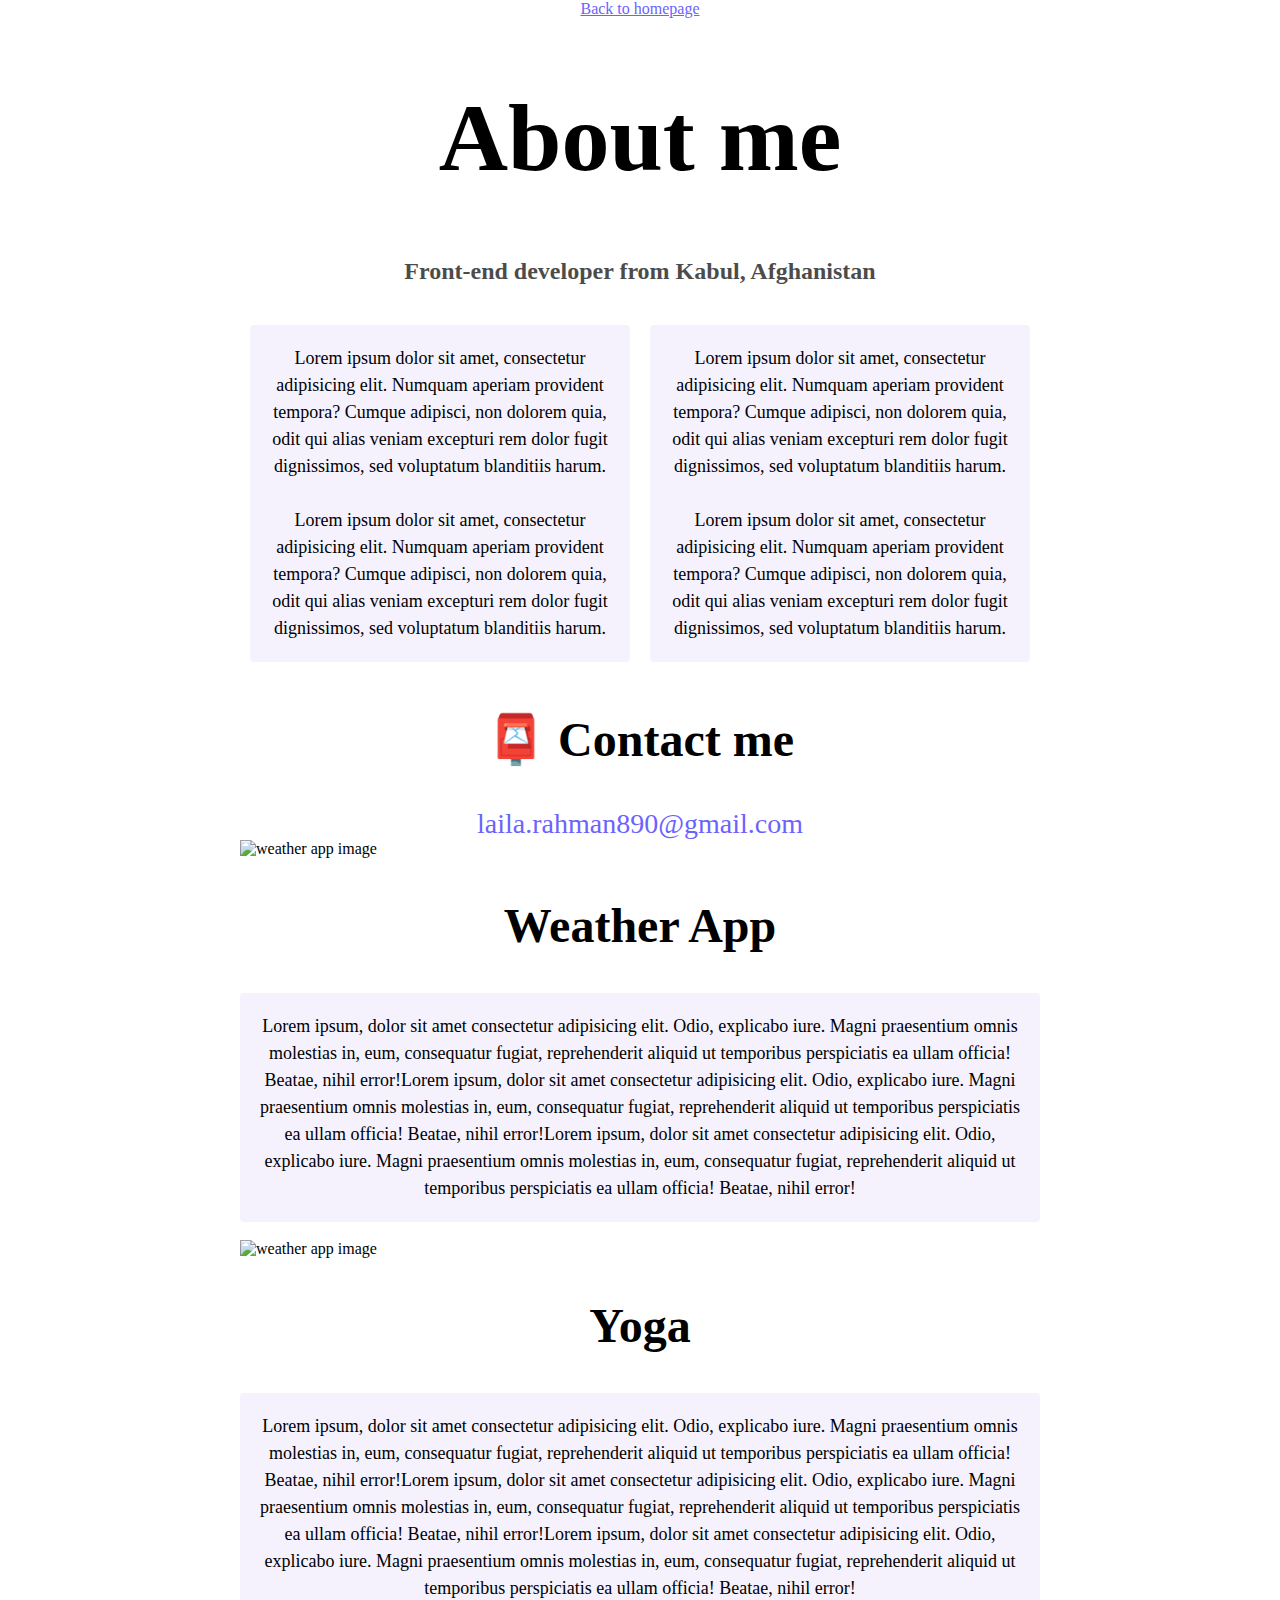
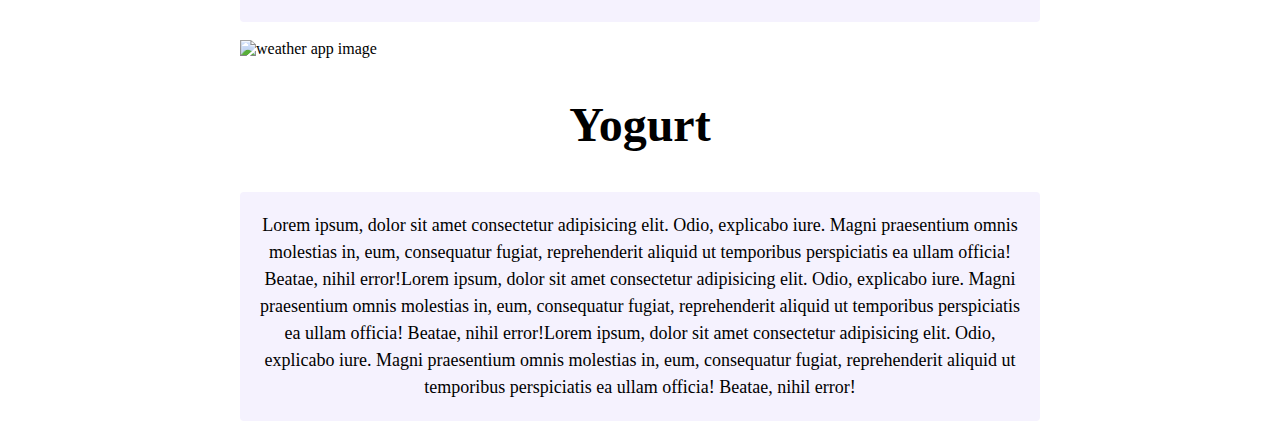
==== about.html @ f98cd4c9 "Add files via upload" ====
<!DOCTYPE html>
<html lang="en">
  <head>
    <meta charset="UTF-8" />
    <meta http-equiv="X-UA-Compatible" content="IE=edge" />
    <meta name="viewport" content="width=device-width, initial-scale=1.0" />
    <link rel="stylesheet" href="style.css" />
    <link
      href="https://cdn.jsdelivr.net/npm/bootstrap@5.3.2/dist/css/bootstrap.min.css"
      rel="stylesheet"
      integrity="sha384-T3c6CoIi6uLrA9TneNEoa7RxnatzjcDSCmG1MXxSR1GAsXEV/Dwwykc2MPK8M2HN"
      crossorigin="anonymous"
    />
    <script
      src="https://cdn.jsdelivr.net/npm/bootstrap@5.3.2/dist/js/bootstrap.bundle.min.js"
      integrity="sha384-C6RzsynM9kWDrMNeT87bh95OGNyZPhcTNXj1NW7RuBCsyN/o0jlpcV8Qyq46cDfL"
      crossorigin="anonymous"
    ></script>
    <title>About Laila Rahman</title>
  </head>
  <body class="container">
    <a href="index.html" class="homepage-link">Back to homepage</a>
    <h1>About me</h1>
    <h3>Front-end developer from Kabul, Afghanistan</h3>
    <div class="about-paragraphs">
      <p>
        Lorem ipsum dolor sit amet, consectetur adipisicing elit. Numquam
        aperiam provident tempora? Cumque adipisci, non dolorem quia, odit qui
        alias veniam excepturi rem dolor fugit dignissimos, sed voluptatum
        blanditiis harum.
        <br />
        <br />
        Lorem ipsum dolor sit amet, consectetur adipisicing elit. Numquam
        aperiam provident tempora? Cumque adipisci, non dolorem quia, odit qui
        alias veniam excepturi rem dolor fugit dignissimos, sed voluptatum
        blanditiis harum.
      </p>
      <p>
        Lorem ipsum dolor sit amet, consectetur adipisicing elit. Numquam
        aperiam provident tempora? Cumque adipisci, non dolorem quia, odit qui
        alias veniam excepturi rem dolor fugit dignissimos, sed voluptatum
        blanditiis harum.
        <br />
        <br />
        Lorem ipsum dolor sit amet, consectetur adipisicing elit. Numquam
        aperiam provident tempora? Cumque adipisci, non dolorem quia, odit qui
        alias veniam excepturi rem dolor fugit dignissimos, sed voluptatum
        blanditiis harum.
      </p>
    </div>
    <div id="contact">
      <h2>📮 Contact me</h2>
      <a href="mailto:laila.rahman890@gmail.com" class="email-link"
        >laila.rahman890@gmail.com</a
      >
    </div>
    <!-- Flex -->
    <div class="d-flex flex-row mb-3">
      <div class="p-2">
        <img
          src="images/weather.png"
          class="img-thumbnail"
          alt="weather app image"
        />
      </div>
      <div class="p-2">
        <h2>Weather App</h2>
        <p>
          Lorem ipsum, dolor sit amet consectetur adipisicing elit. Odio,
          explicabo iure. Magni praesentium omnis molestias in, eum, consequatur
          fugiat, reprehenderit aliquid ut temporibus perspiciatis ea ullam
          officia! Beatae, nihil error!Lorem ipsum, dolor sit amet consectetur
          adipisicing elit. Odio, explicabo iure. Magni praesentium omnis
          molestias in, eum, consequatur fugiat, reprehenderit aliquid ut
          temporibus perspiciatis ea ullam officia! Beatae, nihil error!Lorem
          ipsum, dolor sit amet consectetur adipisicing elit. Odio, explicabo
          iure. Magni praesentium omnis molestias in, eum, consequatur fugiat,
          reprehenderit aliquid ut temporibus perspiciatis ea ullam officia!
          Beatae, nihil error!
        </p>
      </div>
    </div>
    <!-- flex two -->
    <div class="d-flex flex-row mb-3">
      <div class="p-2">
        <img
          src="images/yoga.png"
          class="img-thumbnail"
          alt="weather app image"
        />
      </div>
      <div class="p-2">
        <h2>Yoga</h2>
        <p>
          Lorem ipsum, dolor sit amet consectetur adipisicing elit. Odio,
          explicabo iure. Magni praesentium omnis molestias in, eum, consequatur
          fugiat, reprehenderit aliquid ut temporibus perspiciatis ea ullam
          officia! Beatae, nihil error!Lorem ipsum, dolor sit amet consectetur
          adipisicing elit. Odio, explicabo iure. Magni praesentium omnis
          molestias in, eum, consequatur fugiat, reprehenderit aliquid ut
          temporibus perspiciatis ea ullam officia! Beatae, nihil error!Lorem
          ipsum, dolor sit amet consectetur adipisicing elit. Odio, explicabo
          iure. Magni praesentium omnis molestias in, eum, consequatur fugiat,
          reprehenderit aliquid ut temporibus perspiciatis ea ullam officia!
          Beatae, nihil error!
        </p>
      </div>
    </div>
    <!-- flex three -->
    <div class="d-flex flex-row mb-3">
      <div class="p-2">
        <img
          src="images/yogurt.png"
          class="img-thumbnail"
          alt="weather app image"
        />
      </div>
      <div class="p-2">
        <h2>Yogurt</h2>
        <p>
          Lorem ipsum, dolor sit amet consectetur adipisicing elit. Odio,
          explicabo iure. Magni praesentium omnis molestias in, eum, consequatur
          fugiat, reprehenderit aliquid ut temporibus perspiciatis ea ullam
          officia! Beatae, nihil error!Lorem ipsum, dolor sit amet consectetur
          adipisicing elit. Odio, explicabo iure. Magni praesentium omnis
          molestias in, eum, consequatur fugiat, reprehenderit aliquid ut
          temporibus perspiciatis ea ullam officia! Beatae, nihil error!Lorem
          ipsum, dolor sit amet consectetur adipisicing elit. Odio, explicabo
          iure. Magni praesentium omnis molestias in, eum, consequatur fugiat,
          reprehenderit aliquid ut temporibus perspiciatis ea ullam officia!
          Beatae, nihil error!
        </p>
      </div>
    </div>
  </body>
</html>
---- style.css ----
:root {
  --primary-color: #6c63ff;
  --secondary-color: #f5f2fe;
  --box-shadow: 0 5px 10px rgba(0, 0, 0, 0.3);
}
body {
  margin: 0 auto;
  max-width: 800px; 
}

.continar{
  margin: 0 auto;
}
h3 {
  text-align: center;
  margin: 0;
}
h1 {
  font-size: 96px;
  text-align: center;
}
h2 {
  font-size: 48px;
  text-align: center;
}
h3 {
  font-size: 24px;
  opacity: 0.7;
}
p {
  background: var(--secondary-color);
  padding: 20px;
  border-radius: 4px;
  font-size: 18px;
  line-height: 1.5;
  text-align: center;
}
.navigation-links {
  display: flex;
  margin-top: 40px;
  justify-content: center;
}
.navigation-links a {
  margin: 20px;
  border-radius: 4px;
  padding: 20px 15px;
  text-decoration: none;
  text-transform: capitalize;
}
.contact-link {
  background: var(--primary-color);
  box-shadow: var(--box-shadow);
  color: white;
}
.about-link {
  color: var(--primary-color);
  border: 1px solid var(--primary-color);
}
.homepage-link {
  color: var(--primary-color);
  text-align: center;
  display: block;
}
.about-paragraphs {
  display: flex;
  margin: 30px 0;
}
.about-paragraphs p {
  margin: 10px;
}
.email-link {
  display: flex;
  justify-content: center;
  color: var(--primary-color);
  font-size: 28px;
  text-decoration: none;
}
.email-link:hover {
  text-decoration: underline;
}
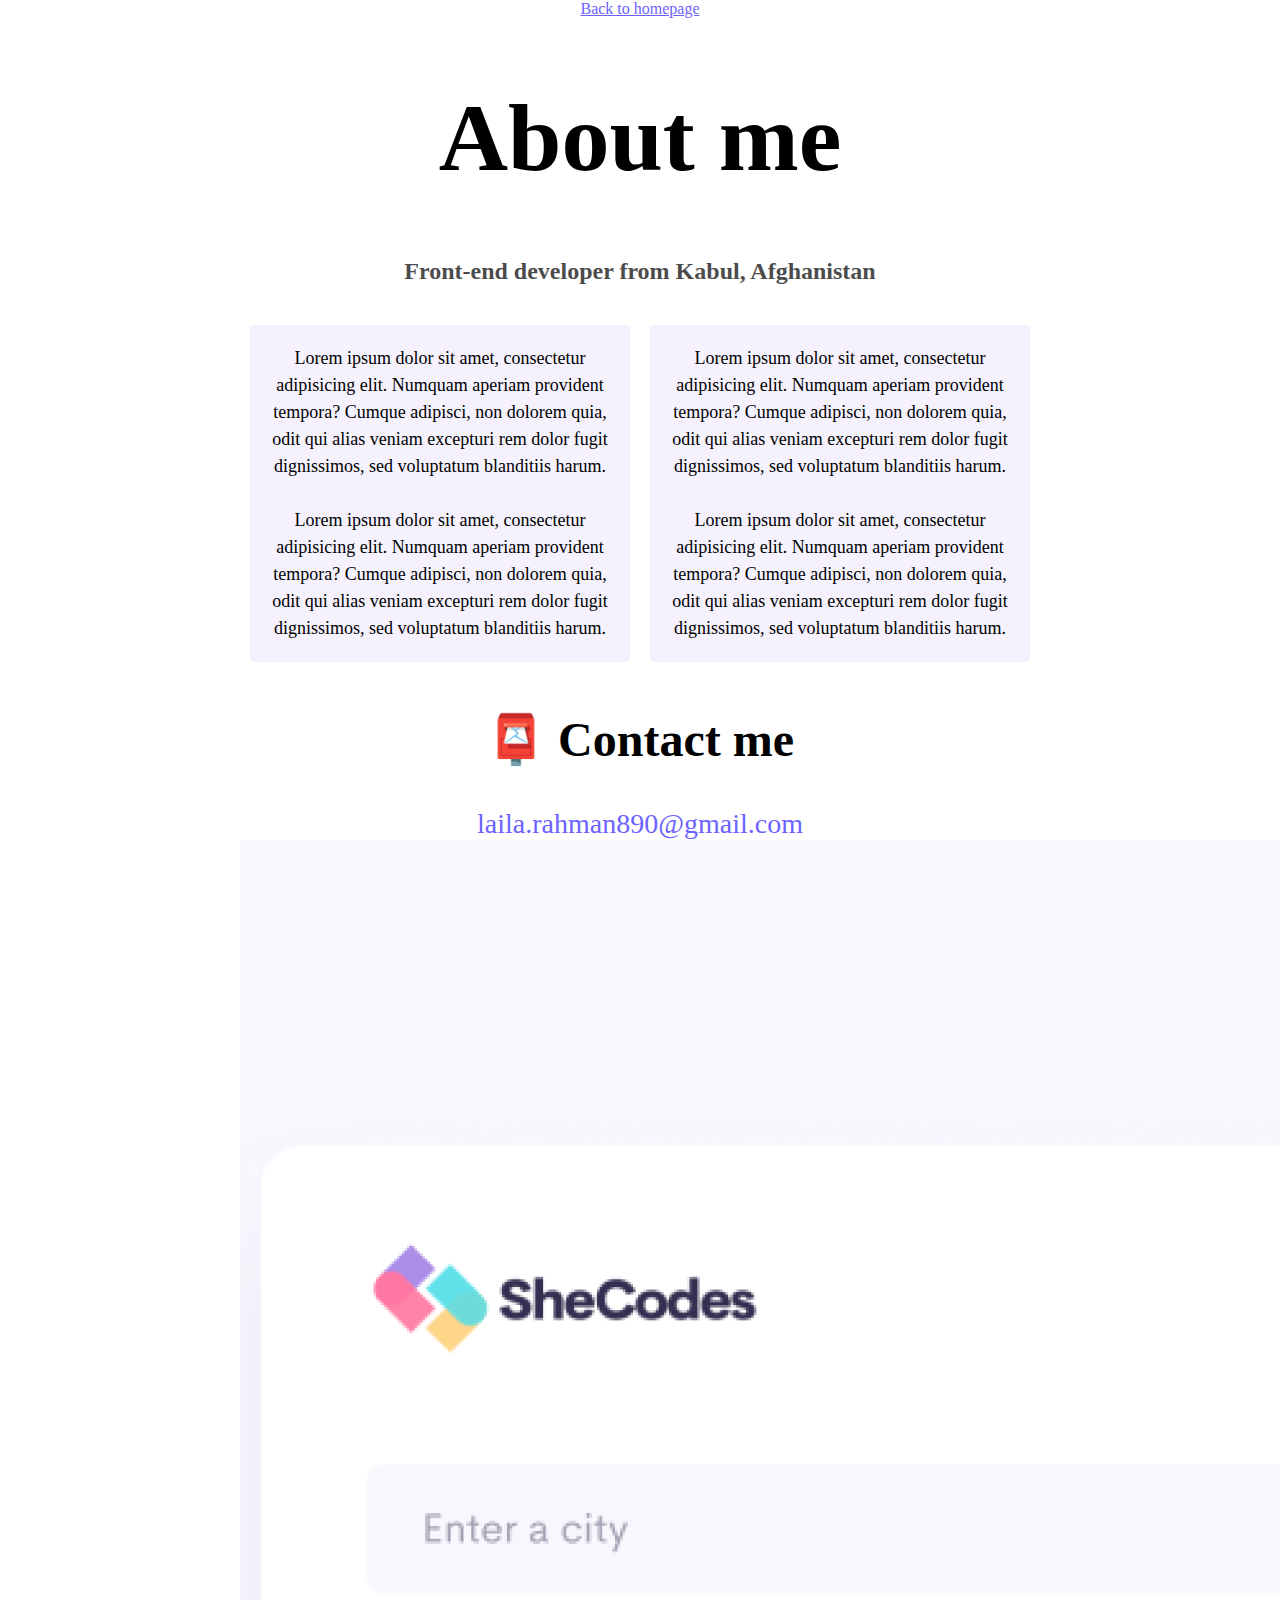
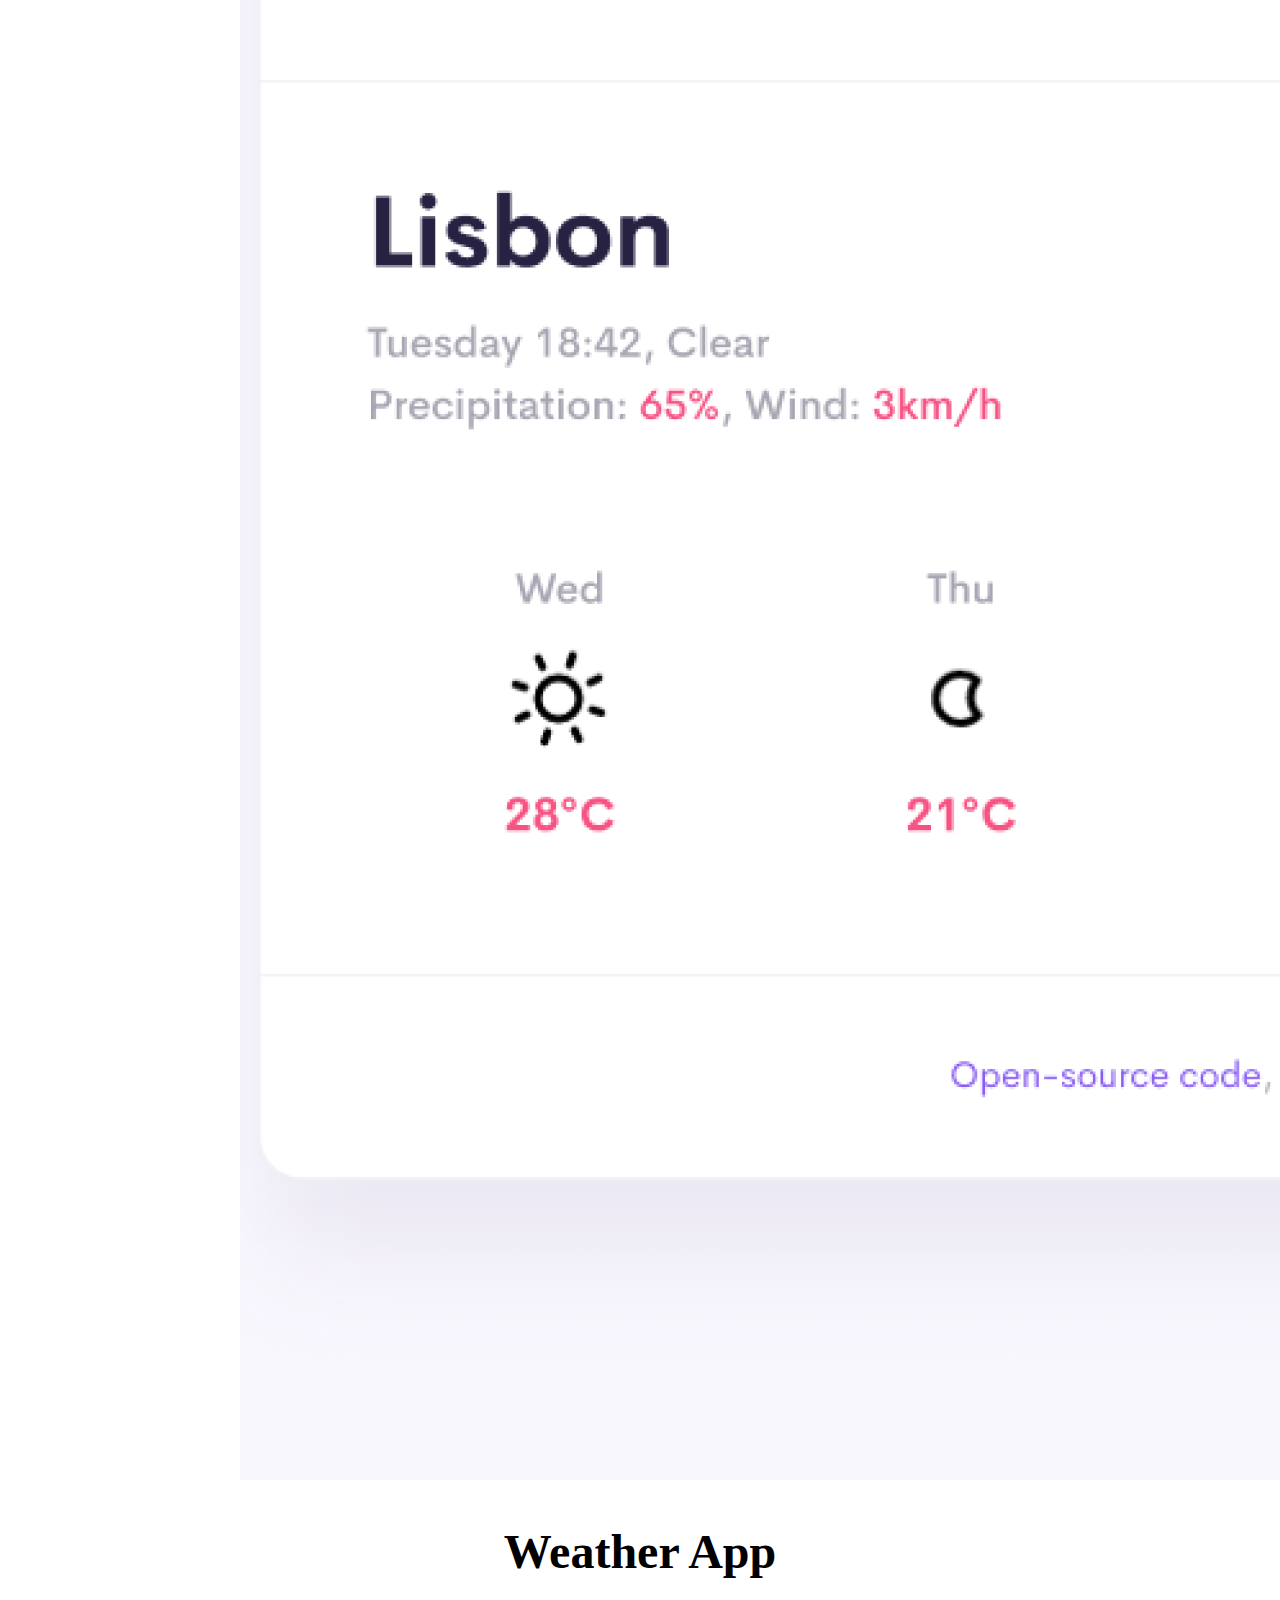
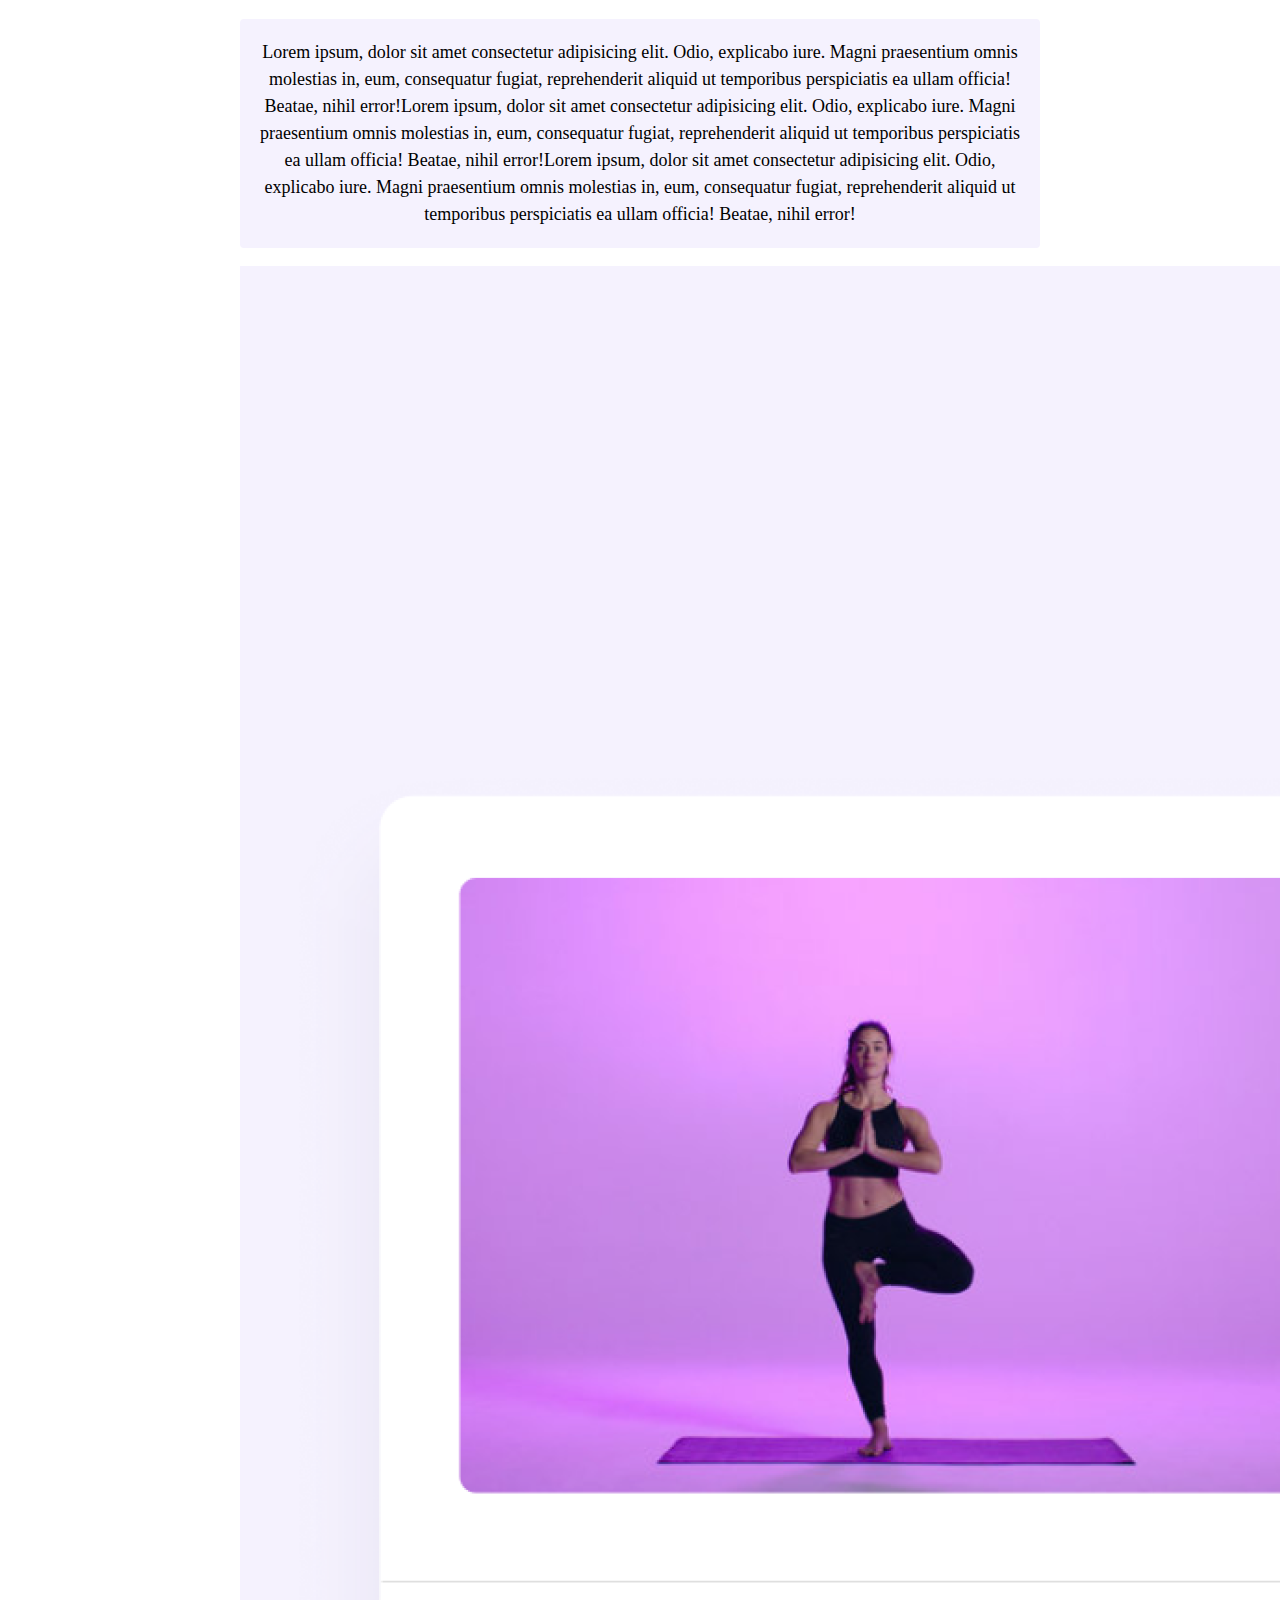
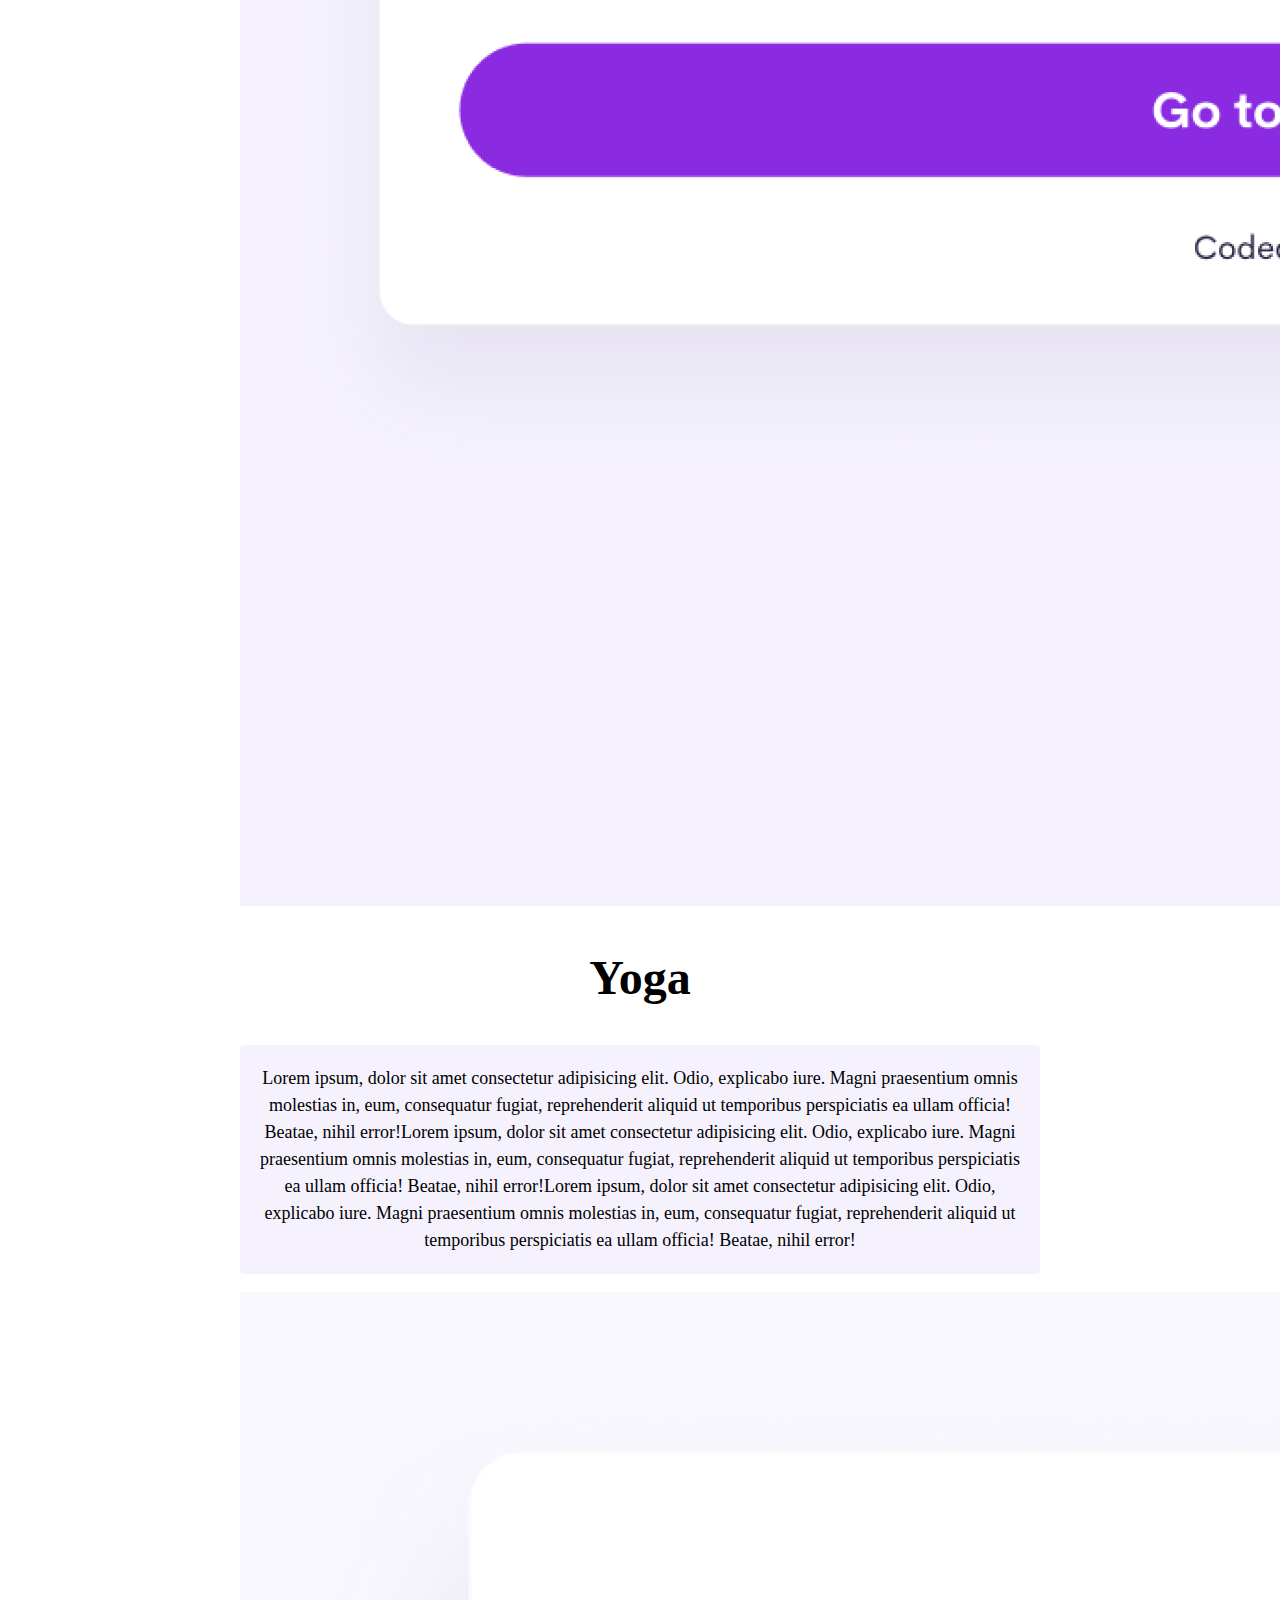
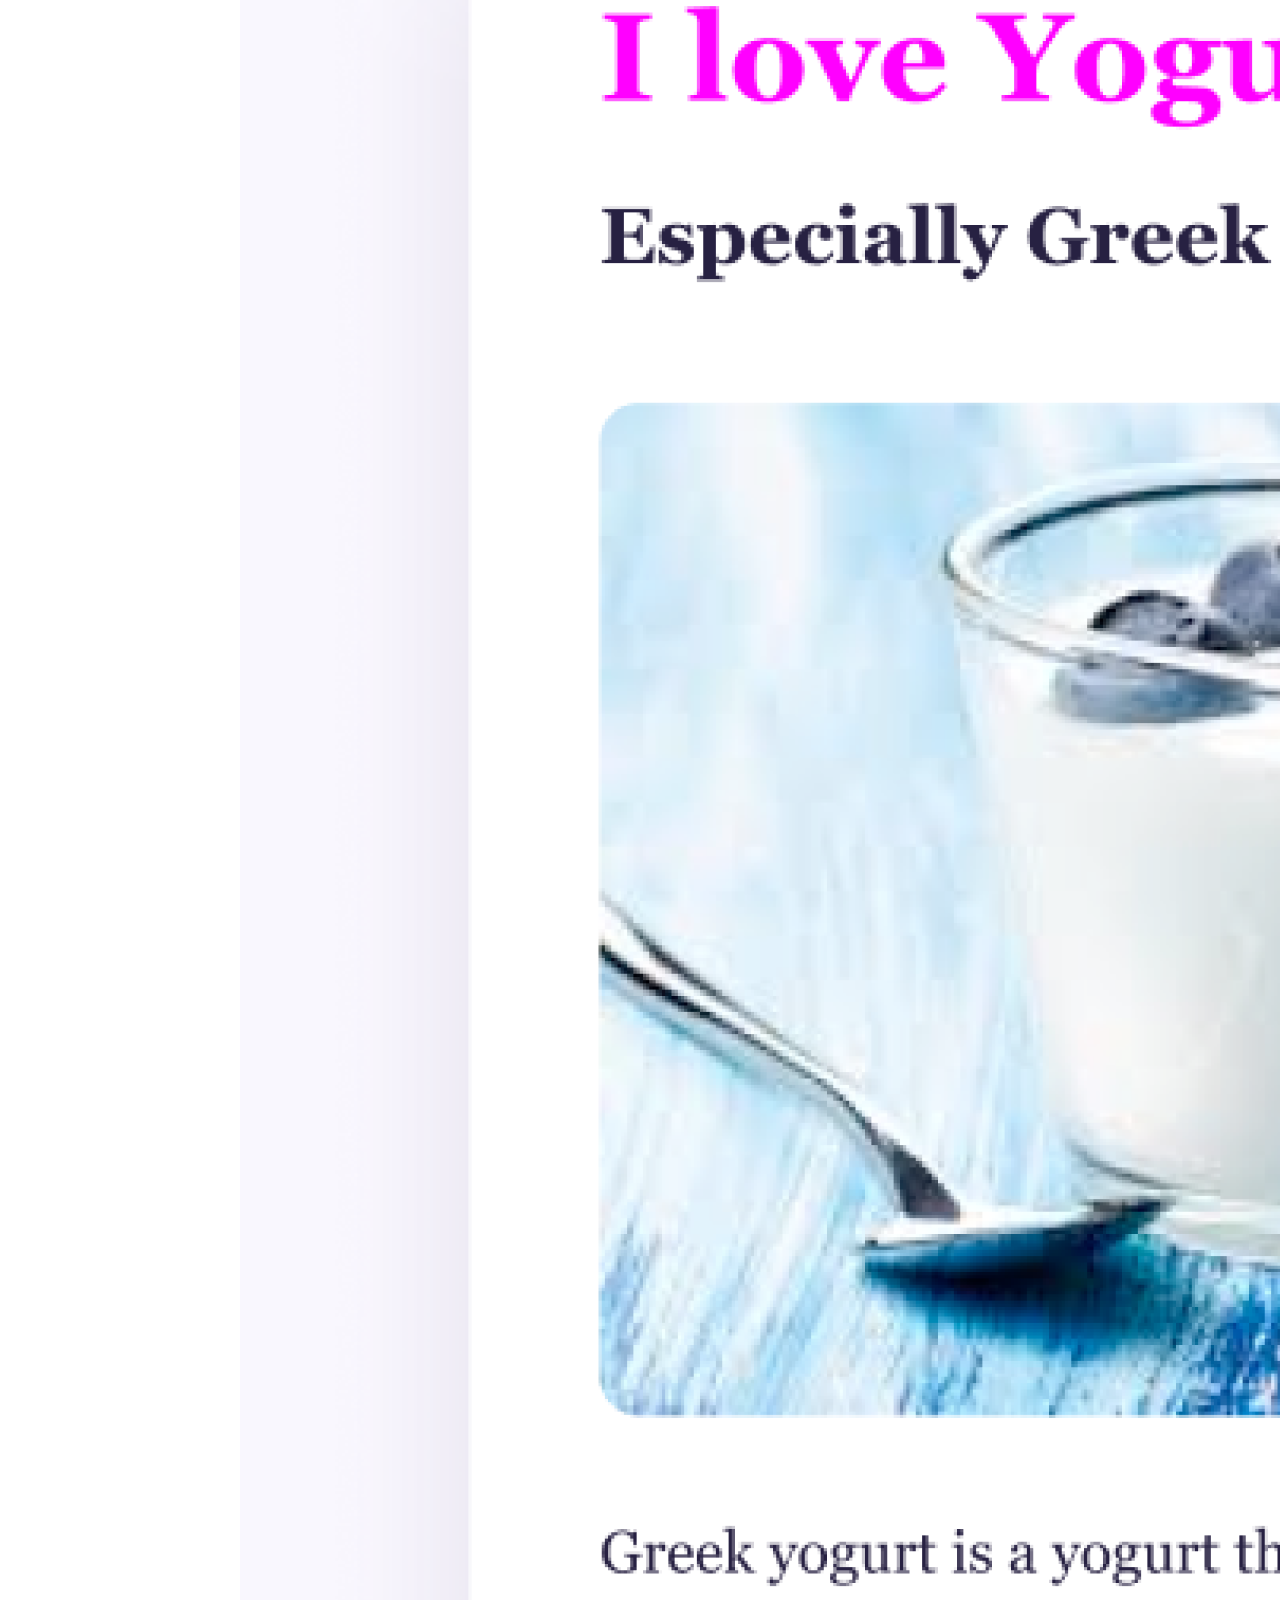
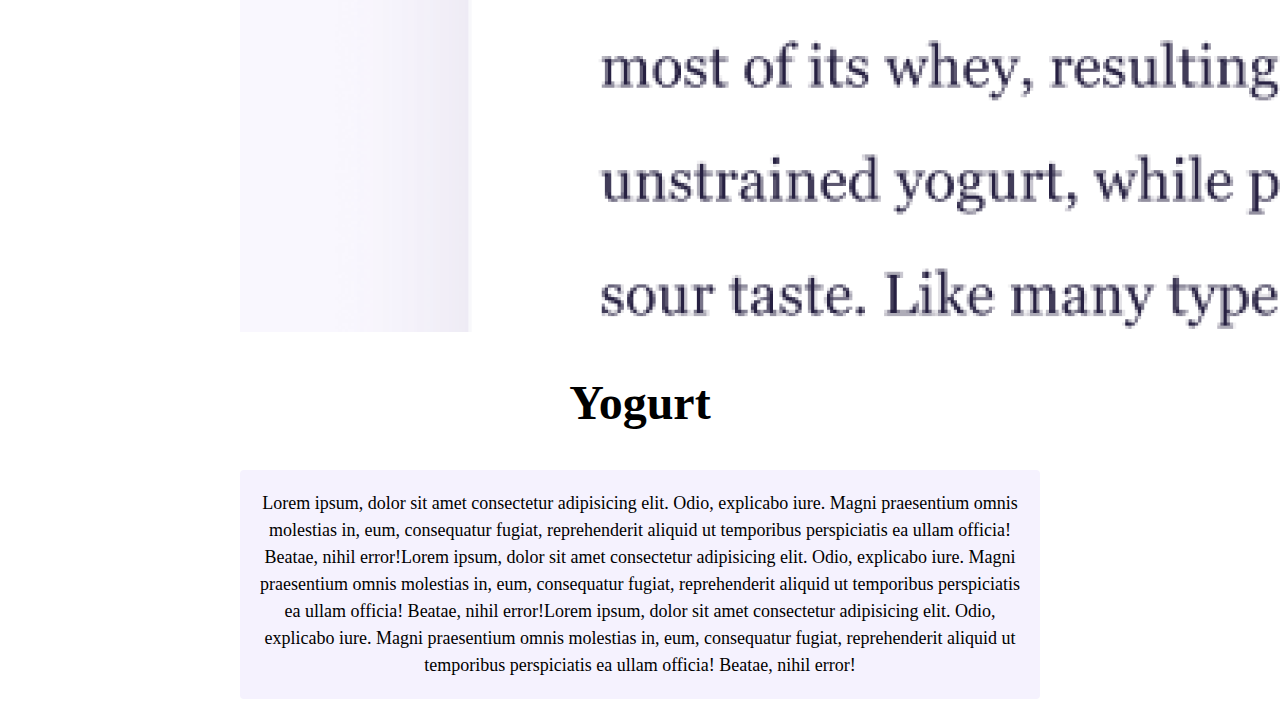
==== commit 80d70c65: "final" ====
--- a/about.html
+++ b/about.html
@@ -1,136 +1,136 @@
-<!DOCTYPE html>
-<html lang="en">
-  <head>
-    <meta charset="UTF-8" />
-    <meta http-equiv="X-UA-Compatible" content="IE=edge" />
-    <meta name="viewport" content="width=device-width, initial-scale=1.0" />
-    <link rel="stylesheet" href="style.css" />
-    <link
-      href="https://cdn.jsdelivr.net/npm/bootstrap@5.3.2/dist/css/bootstrap.min.css"
-      rel="stylesheet"
-      integrity="sha384-T3c6CoIi6uLrA9TneNEoa7RxnatzjcDSCmG1MXxSR1GAsXEV/Dwwykc2MPK8M2HN"
-      crossorigin="anonymous"
-    />
-    <script
-      src="https://cdn.jsdelivr.net/npm/bootstrap@5.3.2/dist/js/bootstrap.bundle.min.js"
-      integrity="sha384-C6RzsynM9kWDrMNeT87bh95OGNyZPhcTNXj1NW7RuBCsyN/o0jlpcV8Qyq46cDfL"
-      crossorigin="anonymous"
-    ></script>
-    <title>About Laila Rahman</title>
-  </head>
-  <body class="container">
-    <a href="index.html" class="homepage-link">Back to homepage</a>
-    <h1>About me</h1>
-    <h3>Front-end developer from Kabul, Afghanistan</h3>
-    <div class="about-paragraphs">
-      <p>
-        Lorem ipsum dolor sit amet, consectetur adipisicing elit. Numquam
-        aperiam provident tempora? Cumque adipisci, non dolorem quia, odit qui
-        alias veniam excepturi rem dolor fugit dignissimos, sed voluptatum
-        blanditiis harum.
-        <br />
-        <br />
-        Lorem ipsum dolor sit amet, consectetur adipisicing elit. Numquam
-        aperiam provident tempora? Cumque adipisci, non dolorem quia, odit qui
-        alias veniam excepturi rem dolor fugit dignissimos, sed voluptatum
-        blanditiis harum.
-      </p>
-      <p>
-        Lorem ipsum dolor sit amet, consectetur adipisicing elit. Numquam
-        aperiam provident tempora? Cumque adipisci, non dolorem quia, odit qui
-        alias veniam excepturi rem dolor fugit dignissimos, sed voluptatum
-        blanditiis harum.
-        <br />
-        <br />
-        Lorem ipsum dolor sit amet, consectetur adipisicing elit. Numquam
-        aperiam provident tempora? Cumque adipisci, non dolorem quia, odit qui
-        alias veniam excepturi rem dolor fugit dignissimos, sed voluptatum
-        blanditiis harum.
-      </p>
-    </div>
-    <div id="contact">
-      <h2>📮 Contact me</h2>
-      <a href="mailto:laila.rahman890@gmail.com" class="email-link"
-        >laila.rahman890@gmail.com</a
-      >
-    </div>
-    <!-- Flex -->
-    <div class="d-flex flex-row mb-3">
-      <div class="p-2">
-        <img
-          src="images/weather.png"
-          class="img-thumbnail"
-          alt="weather app image"
-        />
-      </div>
-      <div class="p-2">
-        <h2>Weather App</h2>
-        <p>
-          Lorem ipsum, dolor sit amet consectetur adipisicing elit. Odio,
-          explicabo iure. Magni praesentium omnis molestias in, eum, consequatur
-          fugiat, reprehenderit aliquid ut temporibus perspiciatis ea ullam
-          officia! Beatae, nihil error!Lorem ipsum, dolor sit amet consectetur
-          adipisicing elit. Odio, explicabo iure. Magni praesentium omnis
-          molestias in, eum, consequatur fugiat, reprehenderit aliquid ut
-          temporibus perspiciatis ea ullam officia! Beatae, nihil error!Lorem
-          ipsum, dolor sit amet consectetur adipisicing elit. Odio, explicabo
-          iure. Magni praesentium omnis molestias in, eum, consequatur fugiat,
-          reprehenderit aliquid ut temporibus perspiciatis ea ullam officia!
-          Beatae, nihil error!
-        </p>
-      </div>
-    </div>
-    <!-- flex two -->
-    <div class="d-flex flex-row mb-3">
-      <div class="p-2">
-        <img
-          src="images/yoga.png"
-          class="img-thumbnail"
-          alt="weather app image"
-        />
-      </div>
-      <div class="p-2">
-        <h2>Yoga</h2>
-        <p>
-          Lorem ipsum, dolor sit amet consectetur adipisicing elit. Odio,
-          explicabo iure. Magni praesentium omnis molestias in, eum, consequatur
-          fugiat, reprehenderit aliquid ut temporibus perspiciatis ea ullam
-          officia! Beatae, nihil error!Lorem ipsum, dolor sit amet consectetur
-          adipisicing elit. Odio, explicabo iure. Magni praesentium omnis
-          molestias in, eum, consequatur fugiat, reprehenderit aliquid ut
-          temporibus perspiciatis ea ullam officia! Beatae, nihil error!Lorem
-          ipsum, dolor sit amet consectetur adipisicing elit. Odio, explicabo
-          iure. Magni praesentium omnis molestias in, eum, consequatur fugiat,
-          reprehenderit aliquid ut temporibus perspiciatis ea ullam officia!
-          Beatae, nihil error!
-        </p>
-      </div>
-    </div>
-    <!-- flex three -->
-    <div class="d-flex flex-row mb-3">
-      <div class="p-2">
-        <img
-          src="images/yogurt.png"
-          class="img-thumbnail"
-          alt="weather app image"
-        />
-      </div>
-      <div class="p-2">
-        <h2>Yogurt</h2>
-        <p>
-          Lorem ipsum, dolor sit amet consectetur adipisicing elit. Odio,
-          explicabo iure. Magni praesentium omnis molestias in, eum, consequatur
-          fugiat, reprehenderit aliquid ut temporibus perspiciatis ea ullam
-          officia! Beatae, nihil error!Lorem ipsum, dolor sit amet consectetur
-          adipisicing elit. Odio, explicabo iure. Magni praesentium omnis
-          molestias in, eum, consequatur fugiat, reprehenderit aliquid ut
-          temporibus perspiciatis ea ullam officia! Beatae, nihil error!Lorem
-          ipsum, dolor sit amet consectetur adipisicing elit. Odio, explicabo
-          iure. Magni praesentium omnis molestias in, eum, consequatur fugiat,
-          reprehenderit aliquid ut temporibus perspiciatis ea ullam officia!
-          Beatae, nihil error!
-        </p>
-      </div>
-    </div>
-  </body>
-</html>
+<!DOCTYPE html>
+<html lang="en">
+  <head>
+    <meta charset="UTF-8" />
+    <meta http-equiv="X-UA-Compatible" content="IE=edge" />
+    <meta name="viewport" content="width=device-width, initial-scale=1.0" />
+    <link rel="stylesheet" href="style.css" />
+    <link
+      href="https://cdn.jsdelivr.net/npm/bootstrap@5.3.2/dist/css/bootstrap.min.css"
+      rel="stylesheet"
+      integrity="sha384-T3c6CoIi6uLrA9TneNEoa7RxnatzjcDSCmG1MXxSR1GAsXEV/Dwwykc2MPK8M2HN"
+      crossorigin="anonymous"
+    />
+    <script
+      src="https://cdn.jsdelivr.net/npm/bootstrap@5.3.2/dist/js/bootstrap.bundle.min.js"
+      integrity="sha384-C6RzsynM9kWDrMNeT87bh95OGNyZPhcTNXj1NW7RuBCsyN/o0jlpcV8Qyq46cDfL"
+      crossorigin="anonymous"
+    ></script>
+    <title>About Laila Rahman</title>
+  </head>
+  <body class="container">
+    <a href="index.html" class="homepage-link">Back to homepage</a>
+    <h1>About me</h1>
+    <h3>Front-end developer from Kabul, Afghanistan</h3>
+    <div class="about-paragraphs">
+      <p>
+        Lorem ipsum dolor sit amet, consectetur adipisicing elit. Numquam
+        aperiam provident tempora? Cumque adipisci, non dolorem quia, odit qui
+        alias veniam excepturi rem dolor fugit dignissimos, sed voluptatum
+        blanditiis harum.
+        <br />
+        <br />
+        Lorem ipsum dolor sit amet, consectetur adipisicing elit. Numquam
+        aperiam provident tempora? Cumque adipisci, non dolorem quia, odit qui
+        alias veniam excepturi rem dolor fugit dignissimos, sed voluptatum
+        blanditiis harum.
+      </p>
+      <p>
+        Lorem ipsum dolor sit amet, consectetur adipisicing elit. Numquam
+        aperiam provident tempora? Cumque adipisci, non dolorem quia, odit qui
+        alias veniam excepturi rem dolor fugit dignissimos, sed voluptatum
+        blanditiis harum.
+        <br />
+        <br />
+        Lorem ipsum dolor sit amet, consectetur adipisicing elit. Numquam
+        aperiam provident tempora? Cumque adipisci, non dolorem quia, odit qui
+        alias veniam excepturi rem dolor fugit dignissimos, sed voluptatum
+        blanditiis harum.
+      </p>
+    </div>
+    <div id="contact">
+      <h2>📮 Contact me</h2>
+      <a href="mailto:laila.rahman890@gmail.com" class="email-link"
+        >laila.rahman890@gmail.com</a
+      >
+    </div>
+    <!-- Flex -->
+    <div class="d-flex flex-row mb-3">
+      <div class="p-2">
+        <img
+          src="images/weather.png"
+          class="img-thumbnail"
+          alt="weather app image"
+        />
+      </div>
+      <div class="p-2">
+        <h2>Weather App</h2>
+        <p>
+          Lorem ipsum, dolor sit amet consectetur adipisicing elit. Odio,
+          explicabo iure. Magni praesentium omnis molestias in, eum, consequatur
+          fugiat, reprehenderit aliquid ut temporibus perspiciatis ea ullam
+          officia! Beatae, nihil error!Lorem ipsum, dolor sit amet consectetur
+          adipisicing elit. Odio, explicabo iure. Magni praesentium omnis
+          molestias in, eum, consequatur fugiat, reprehenderit aliquid ut
+          temporibus perspiciatis ea ullam officia! Beatae, nihil error!Lorem
+          ipsum, dolor sit amet consectetur adipisicing elit. Odio, explicabo
+          iure. Magni praesentium omnis molestias in, eum, consequatur fugiat,
+          reprehenderit aliquid ut temporibus perspiciatis ea ullam officia!
+          Beatae, nihil error!
+        </p>
+      </div>
+    </div>
+    <!-- flex two -->
+    <div class="d-flex flex-row mb-3">
+      <div class="p-2">
+        <img
+          src="images/yoga.png"
+          class="img-thumbnail"
+          alt="weather app image"
+        />
+      </div>
+      <div class="p-2">
+        <h2>Yoga</h2>
+        <p>
+          Lorem ipsum, dolor sit amet consectetur adipisicing elit. Odio,
+          explicabo iure. Magni praesentium omnis molestias in, eum, consequatur
+          fugiat, reprehenderit aliquid ut temporibus perspiciatis ea ullam
+          officia! Beatae, nihil error!Lorem ipsum, dolor sit amet consectetur
+          adipisicing elit. Odio, explicabo iure. Magni praesentium omnis
+          molestias in, eum, consequatur fugiat, reprehenderit aliquid ut
+          temporibus perspiciatis ea ullam officia! Beatae, nihil error!Lorem
+          ipsum, dolor sit amet consectetur adipisicing elit. Odio, explicabo
+          iure. Magni praesentium omnis molestias in, eum, consequatur fugiat,
+          reprehenderit aliquid ut temporibus perspiciatis ea ullam officia!
+          Beatae, nihil error!
+        </p>
+      </div>
+    </div>
+    <!-- flex three -->
+    <div class="d-flex flex-row mb-3">
+      <div class="p-2">
+        <img
+          src="images/yogurt.png"
+          class="img-thumbnail"
+          alt="weather app image"
+        />
+      </div>
+      <div class="p-2">
+        <h2>Yogurt</h2>
+        <p>
+          Lorem ipsum, dolor sit amet consectetur adipisicing elit. Odio,
+          explicabo iure. Magni praesentium omnis molestias in, eum, consequatur
+          fugiat, reprehenderit aliquid ut temporibus perspiciatis ea ullam
+          officia! Beatae, nihil error!Lorem ipsum, dolor sit amet consectetur
+          adipisicing elit. Odio, explicabo iure. Magni praesentium omnis
+          molestias in, eum, consequatur fugiat, reprehenderit aliquid ut
+          temporibus perspiciatis ea ullam officia! Beatae, nihil error!Lorem
+          ipsum, dolor sit amet consectetur adipisicing elit. Odio, explicabo
+          iure. Magni praesentium omnis molestias in, eum, consequatur fugiat,
+          reprehenderit aliquid ut temporibus perspiciatis ea ullam officia!
+          Beatae, nihil error!
+        </p>
+      </div>
+    </div>
+  </body>
+</html>
--- a/style.css
+++ b/style.css
@@ -1,81 +1,81 @@
-:root {
-  --primary-color: #6c63ff;
-  --secondary-color: #f5f2fe;
-  --box-shadow: 0 5px 10px rgba(0, 0, 0, 0.3);
-}
-body {
-  margin: 0 auto;
-  max-width: 800px; 
-}
-
-.continar{
-  margin: 0 auto;
-}
-h3 {
-  text-align: center;
-  margin: 0;
-}
-h1 {
-  font-size: 96px;
-  text-align: center;
-}
-h2 {
-  font-size: 48px;
-  text-align: center;
-}
-h3 {
-  font-size: 24px;
-  opacity: 0.7;
-}
-p {
-  background: var(--secondary-color);
-  padding: 20px;
-  border-radius: 4px;
-  font-size: 18px;
-  line-height: 1.5;
-  text-align: center;
-}
-.navigation-links {
-  display: flex;
-  margin-top: 40px;
-  justify-content: center;
-}
-.navigation-links a {
-  margin: 20px;
-  border-radius: 4px;
-  padding: 20px 15px;
-  text-decoration: none;
-  text-transform: capitalize;
-}
-.contact-link {
-  background: var(--primary-color);
-  box-shadow: var(--box-shadow);
-  color: white;
-}
-.about-link {
-  color: var(--primary-color);
-  border: 1px solid var(--primary-color);
-}
-.homepage-link {
-  color: var(--primary-color);
-  text-align: center;
-  display: block;
-}
-.about-paragraphs {
-  display: flex;
-  margin: 30px 0;
-}
-.about-paragraphs p {
-  margin: 10px;
-}
-.email-link {
-  display: flex;
-  justify-content: center;
-  color: var(--primary-color);
-  font-size: 28px;
-  text-decoration: none;
-}
-.email-link:hover {
-  text-decoration: underline;
-}
-
+:root {
+  --primary-color: #6c63ff;
+  --secondary-color: #f5f2fe;
+  --box-shadow: 0 5px 10px rgba(0, 0, 0, 0.3);
+}
+body {
+  margin: 0 auto;
+  max-width: 800px; 
+}
+
+.continar{
+  margin: 0 auto;
+}
+h3 {
+  text-align: center;
+  margin: 0;
+}
+h1 {
+  font-size: 96px;
+  text-align: center;
+}
+h2 {
+  font-size: 48px;
+  text-align: center;
+}
+h3 {
+  font-size: 24px;
+  opacity: 0.7;
+}
+p {
+  background: var(--secondary-color);
+  padding: 20px;
+  border-radius: 4px;
+  font-size: 18px;
+  line-height: 1.5;
+  text-align: center;
+}
+.navigation-links {
+  display: flex;
+  margin-top: 40px;
+  justify-content: center;
+}
+.navigation-links a {
+  margin: 20px;
+  border-radius: 4px;
+  padding: 20px 15px;
+  text-decoration: none;
+  text-transform: capitalize;
+}
+.contact-link {
+  background: var(--primary-color);
+  box-shadow: var(--box-shadow);
+  color: white;
+}
+.about-link {
+  color: var(--primary-color);
+  border: 1px solid var(--primary-color);
+}
+.homepage-link {
+  color: var(--primary-color);
+  text-align: center;
+  display: block;
+}
+.about-paragraphs {
+  display: flex;
+  margin: 30px 0;
+}
+.about-paragraphs p {
+  margin: 10px;
+}
+.email-link {
+  display: flex;
+  justify-content: center;
+  color: var(--primary-color);
+  font-size: 28px;
+  text-decoration: none;
+}
+.email-link:hover {
+  text-decoration: underline;
+}
+
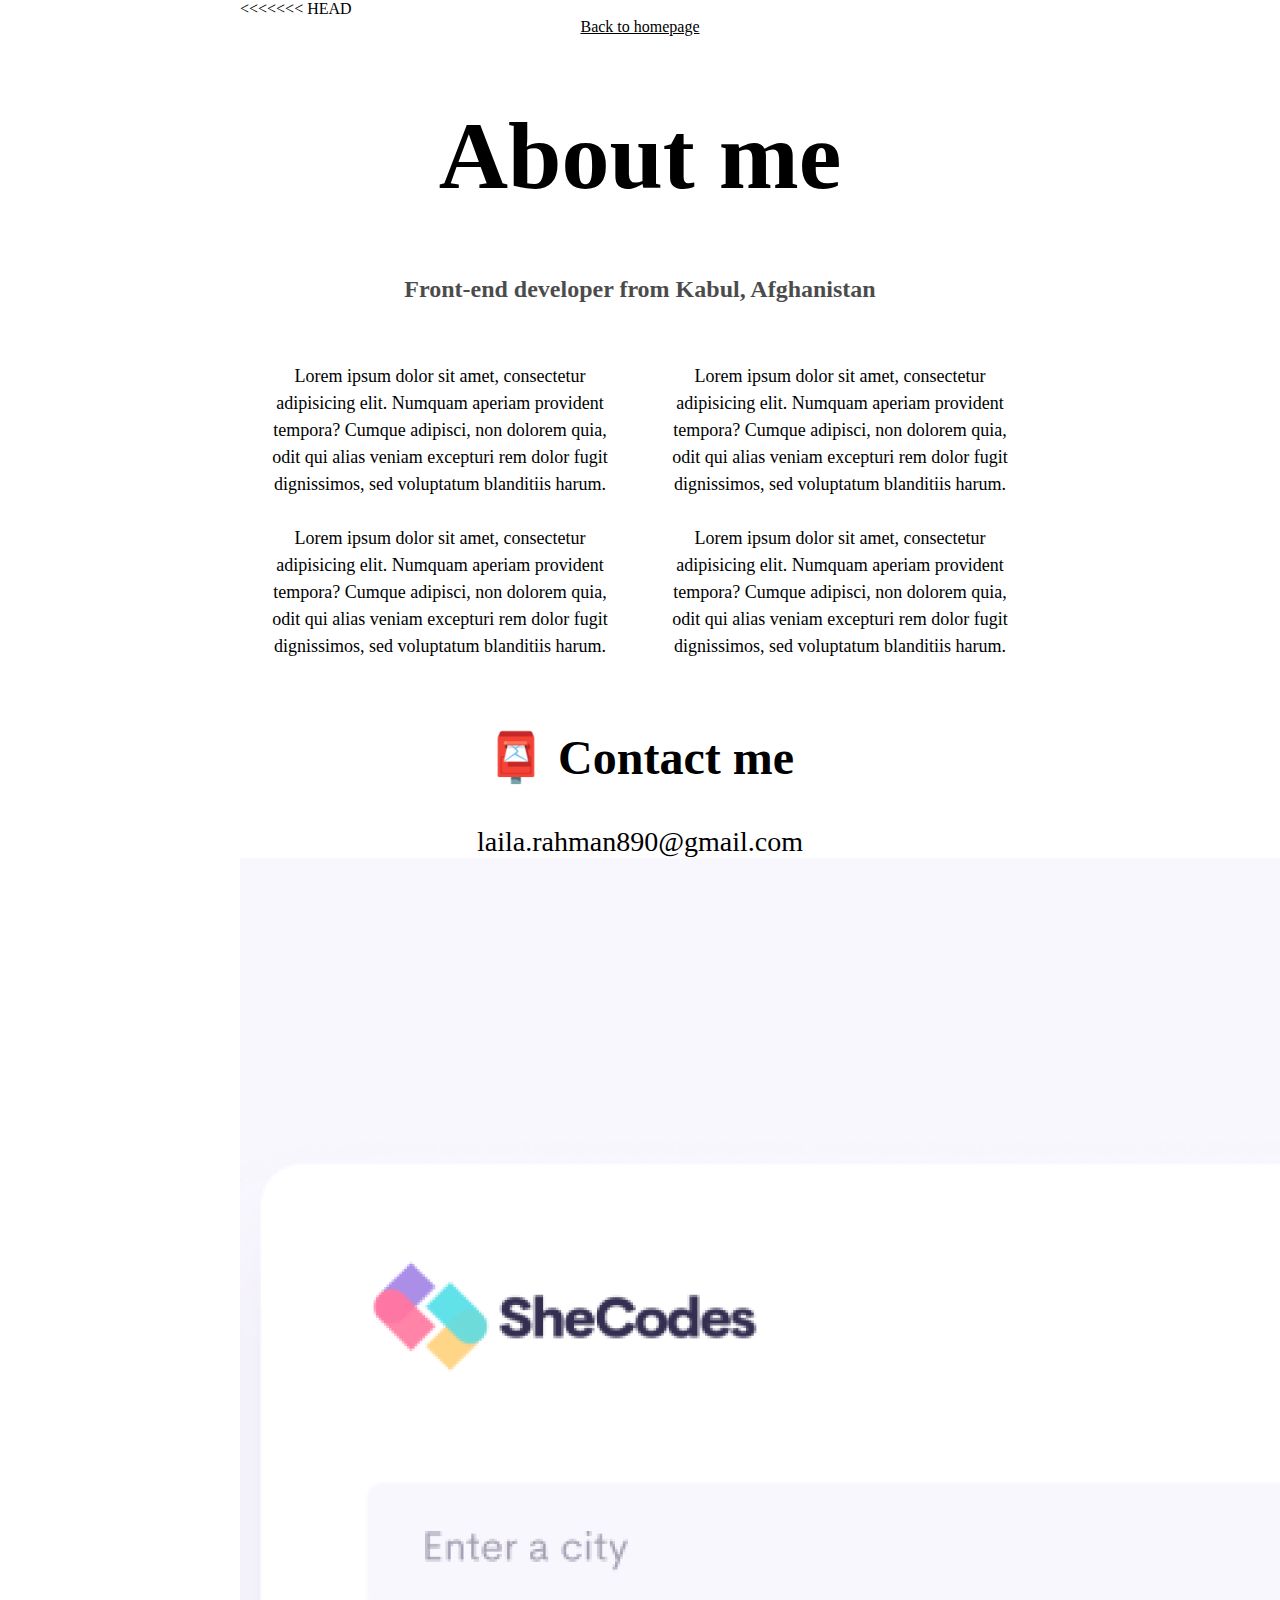
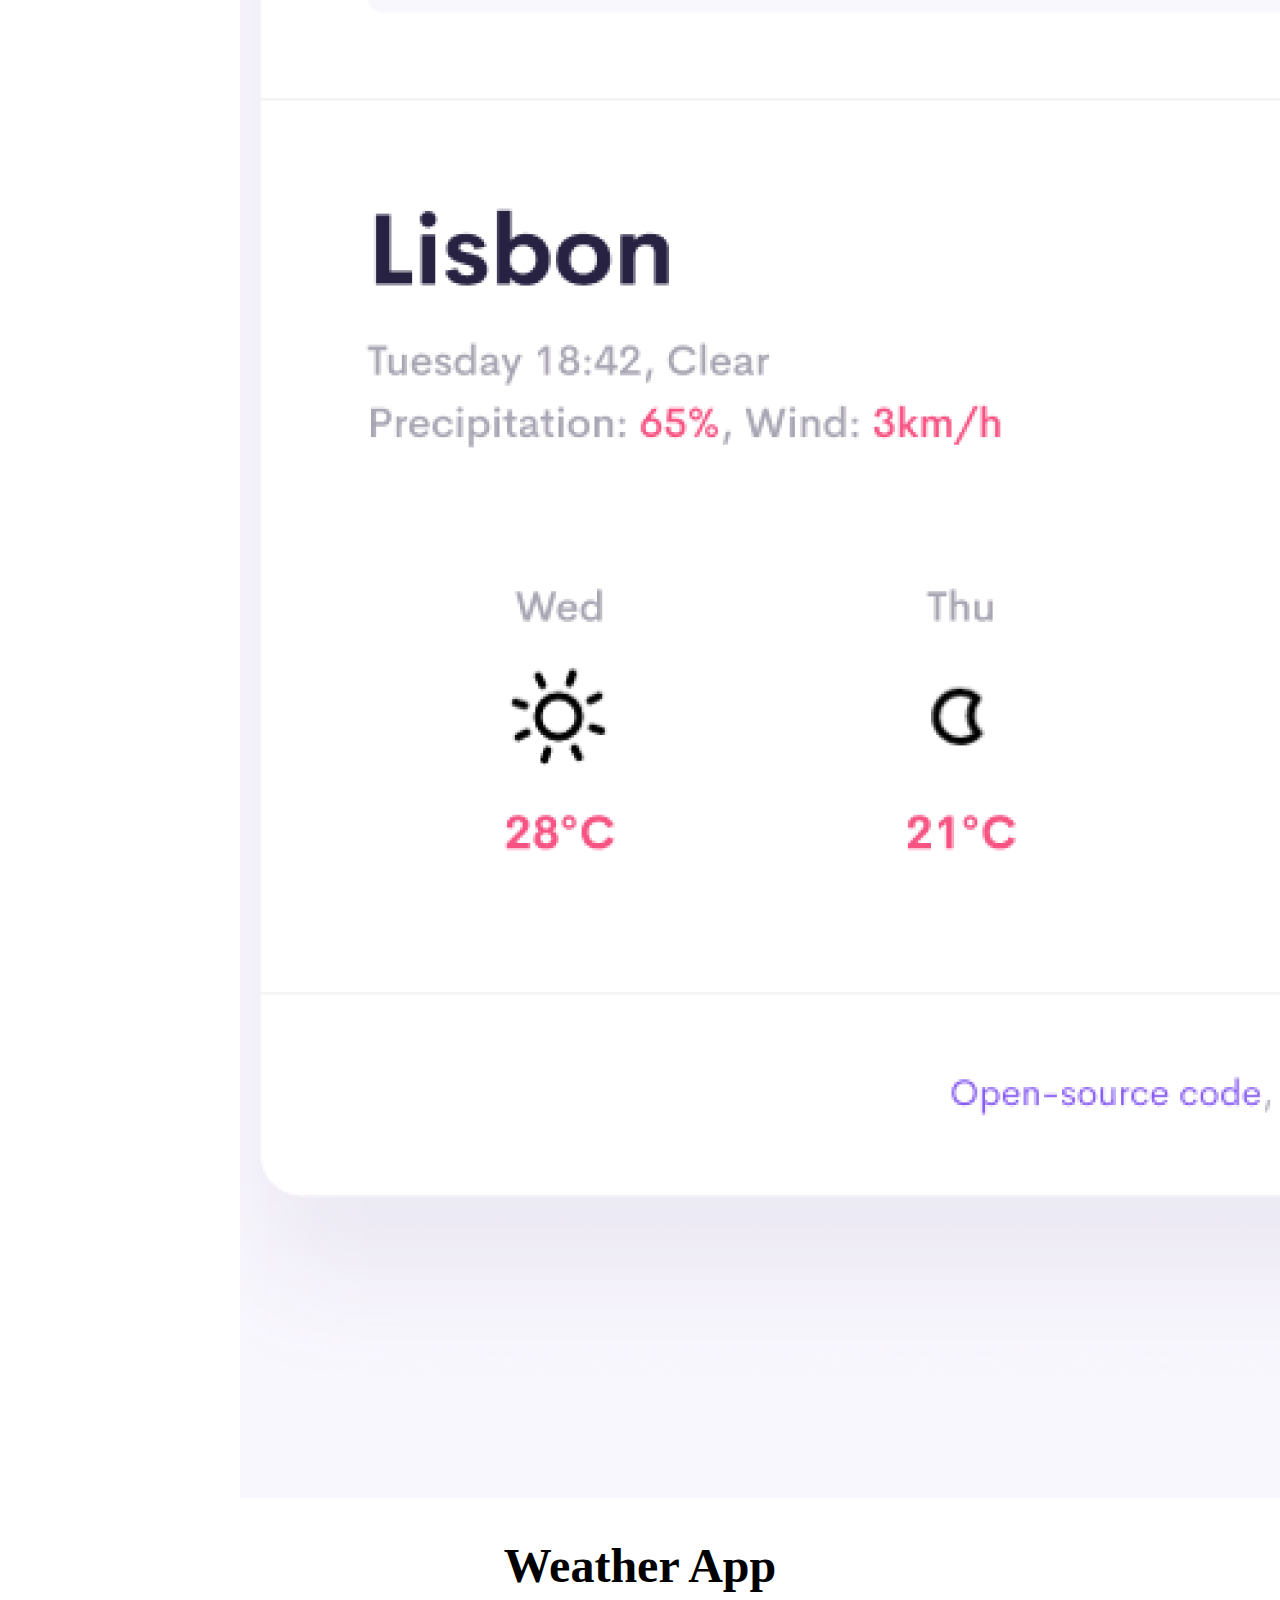
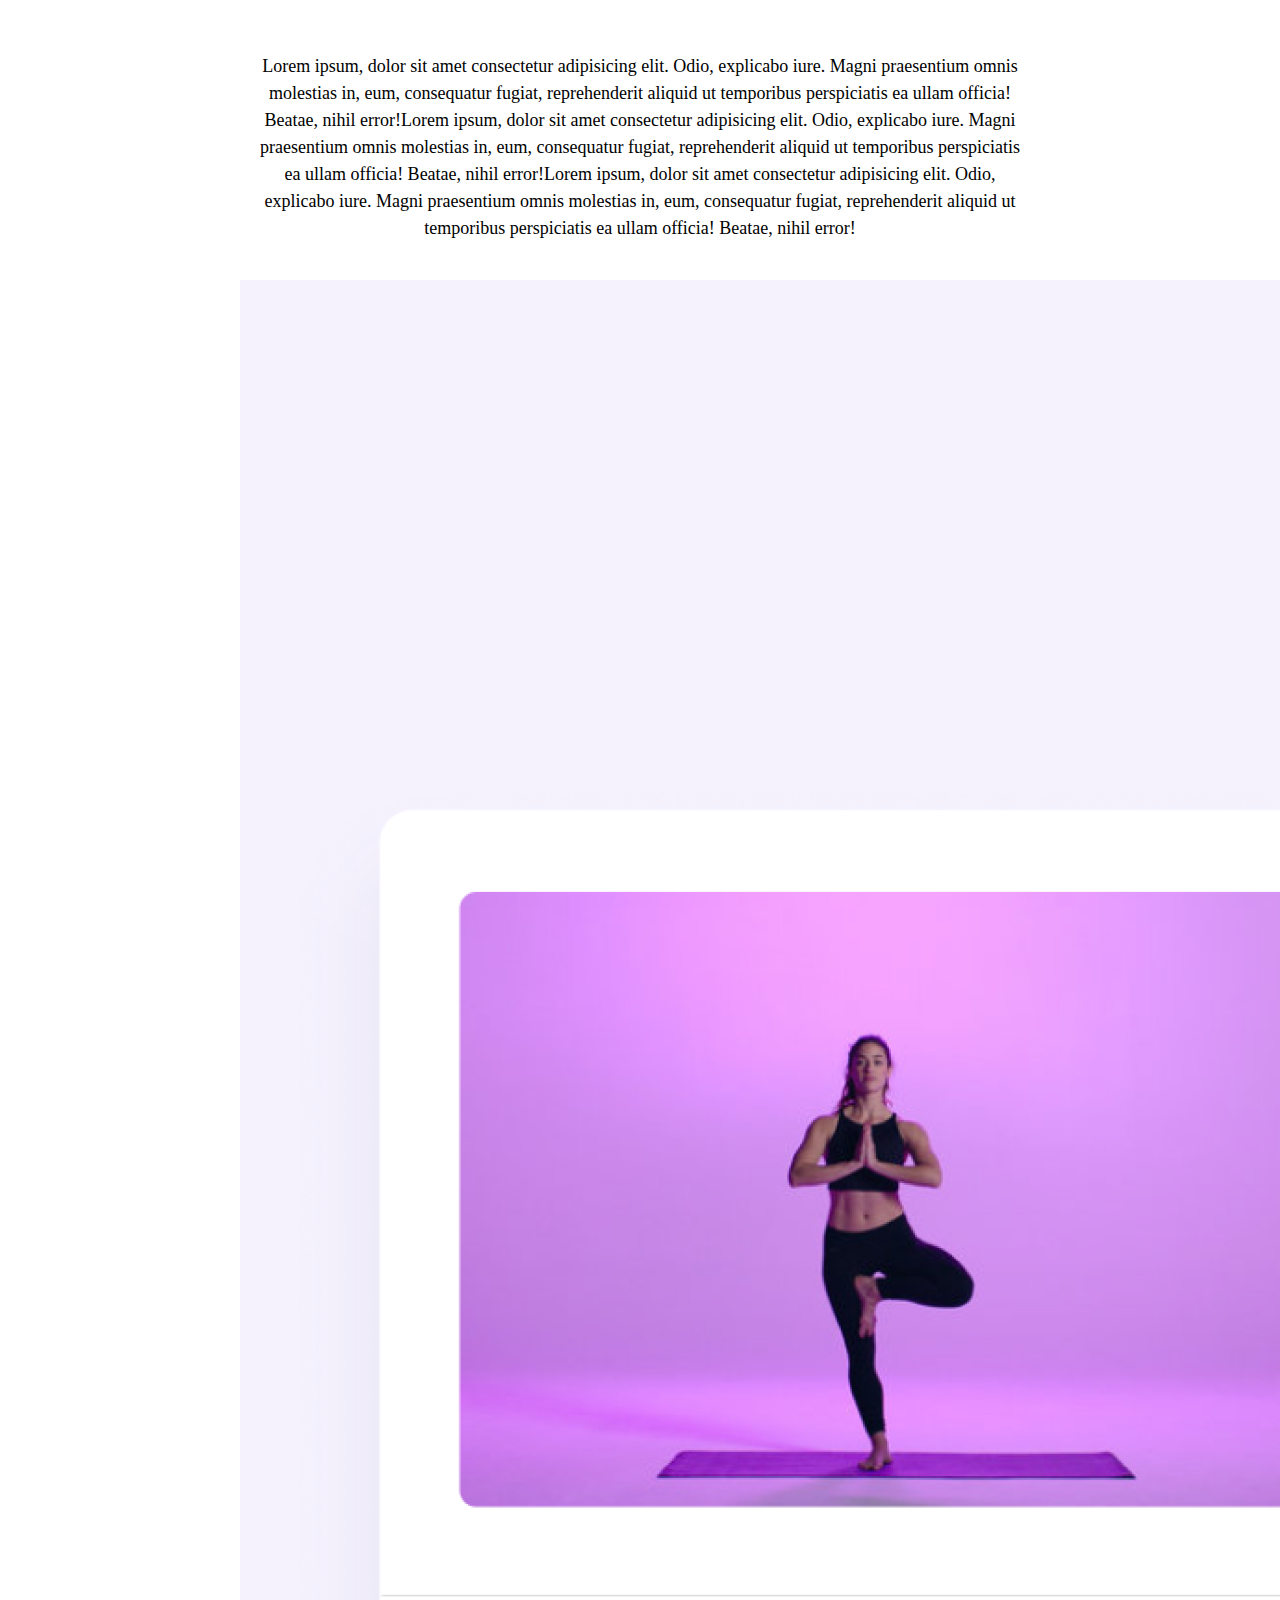
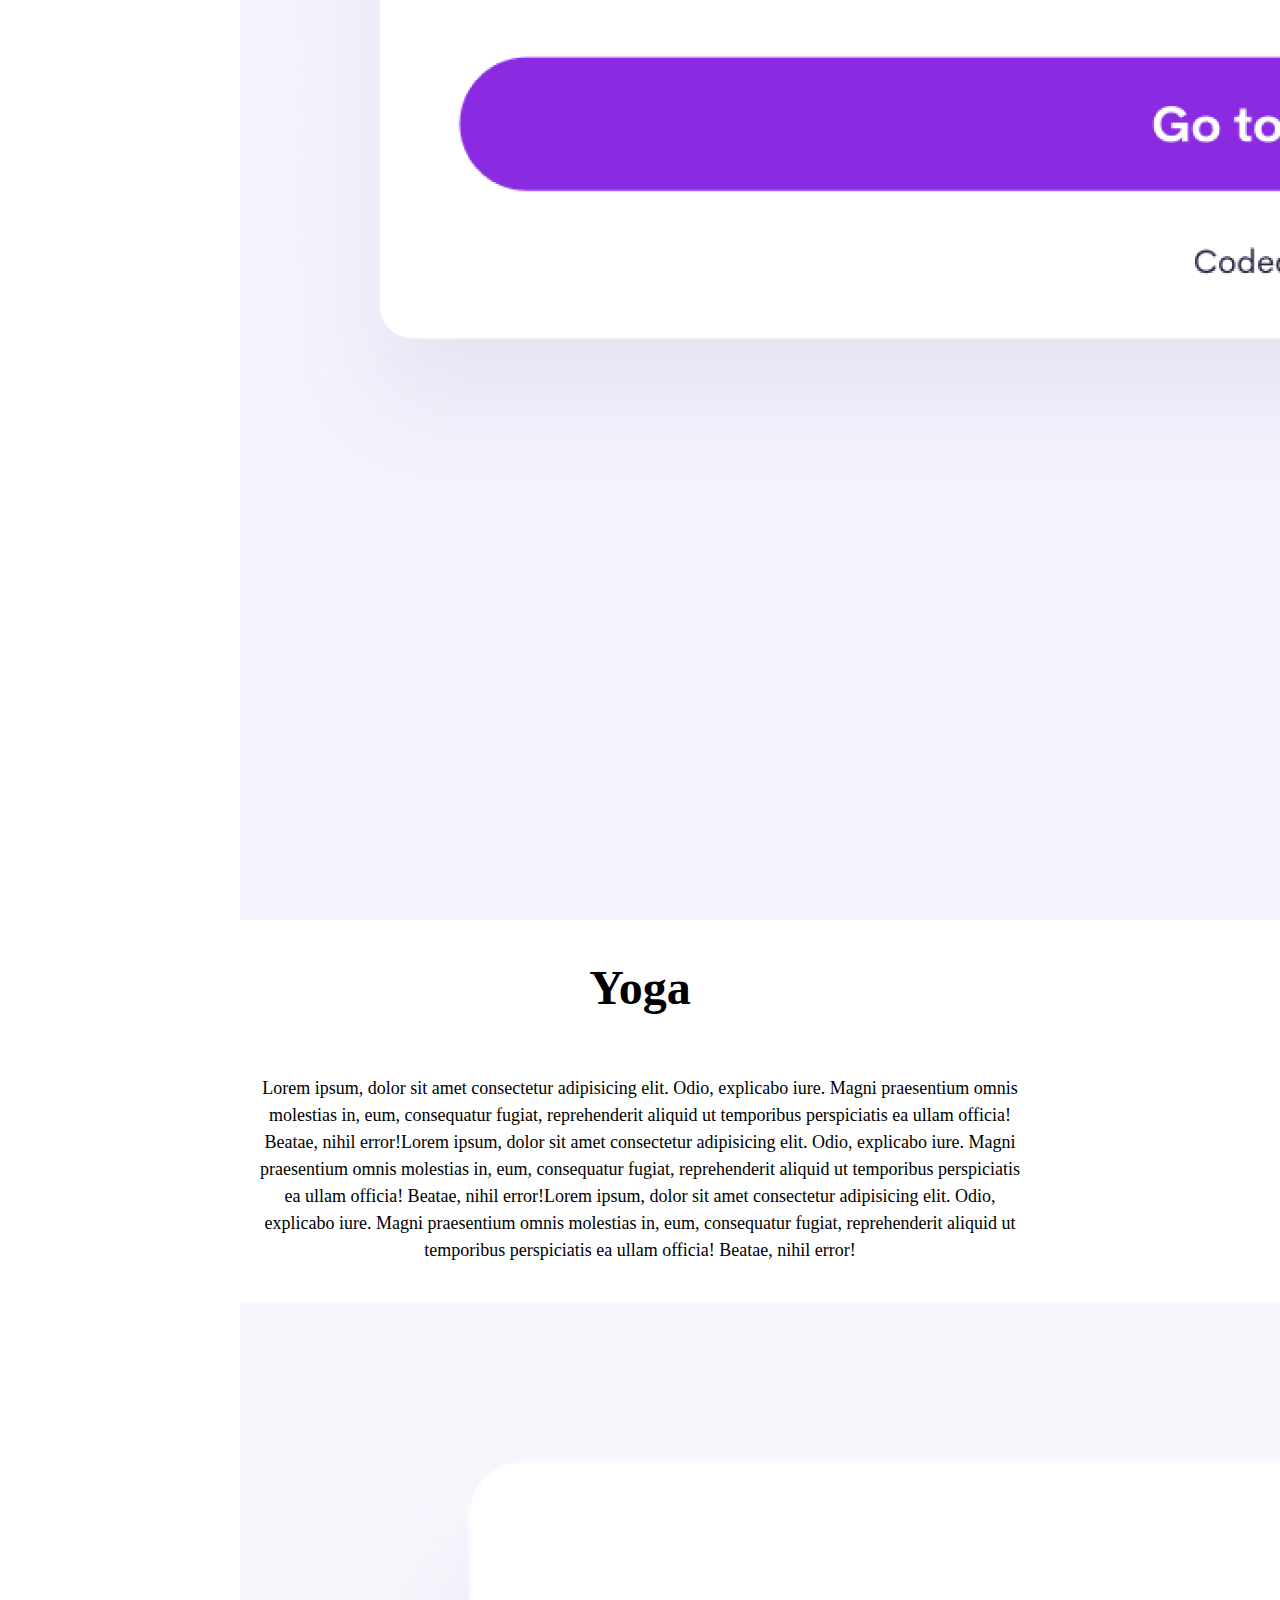
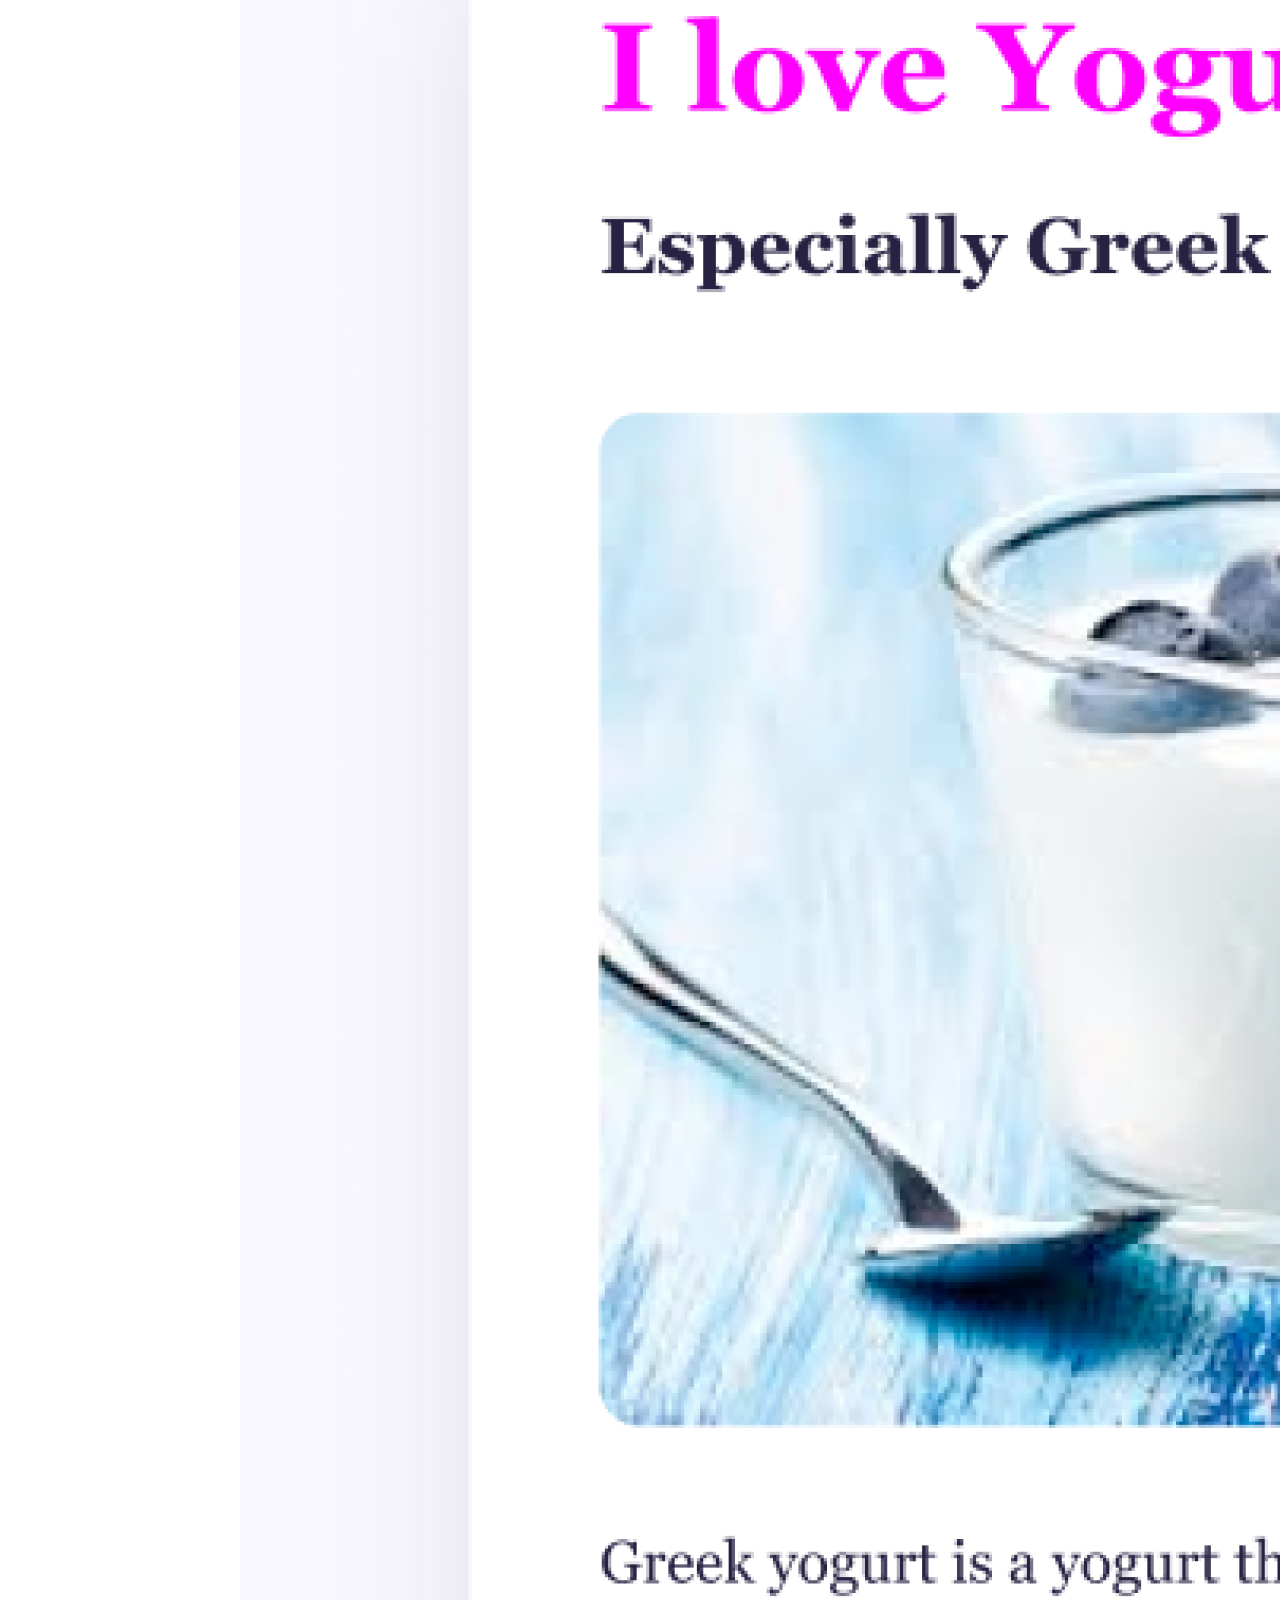
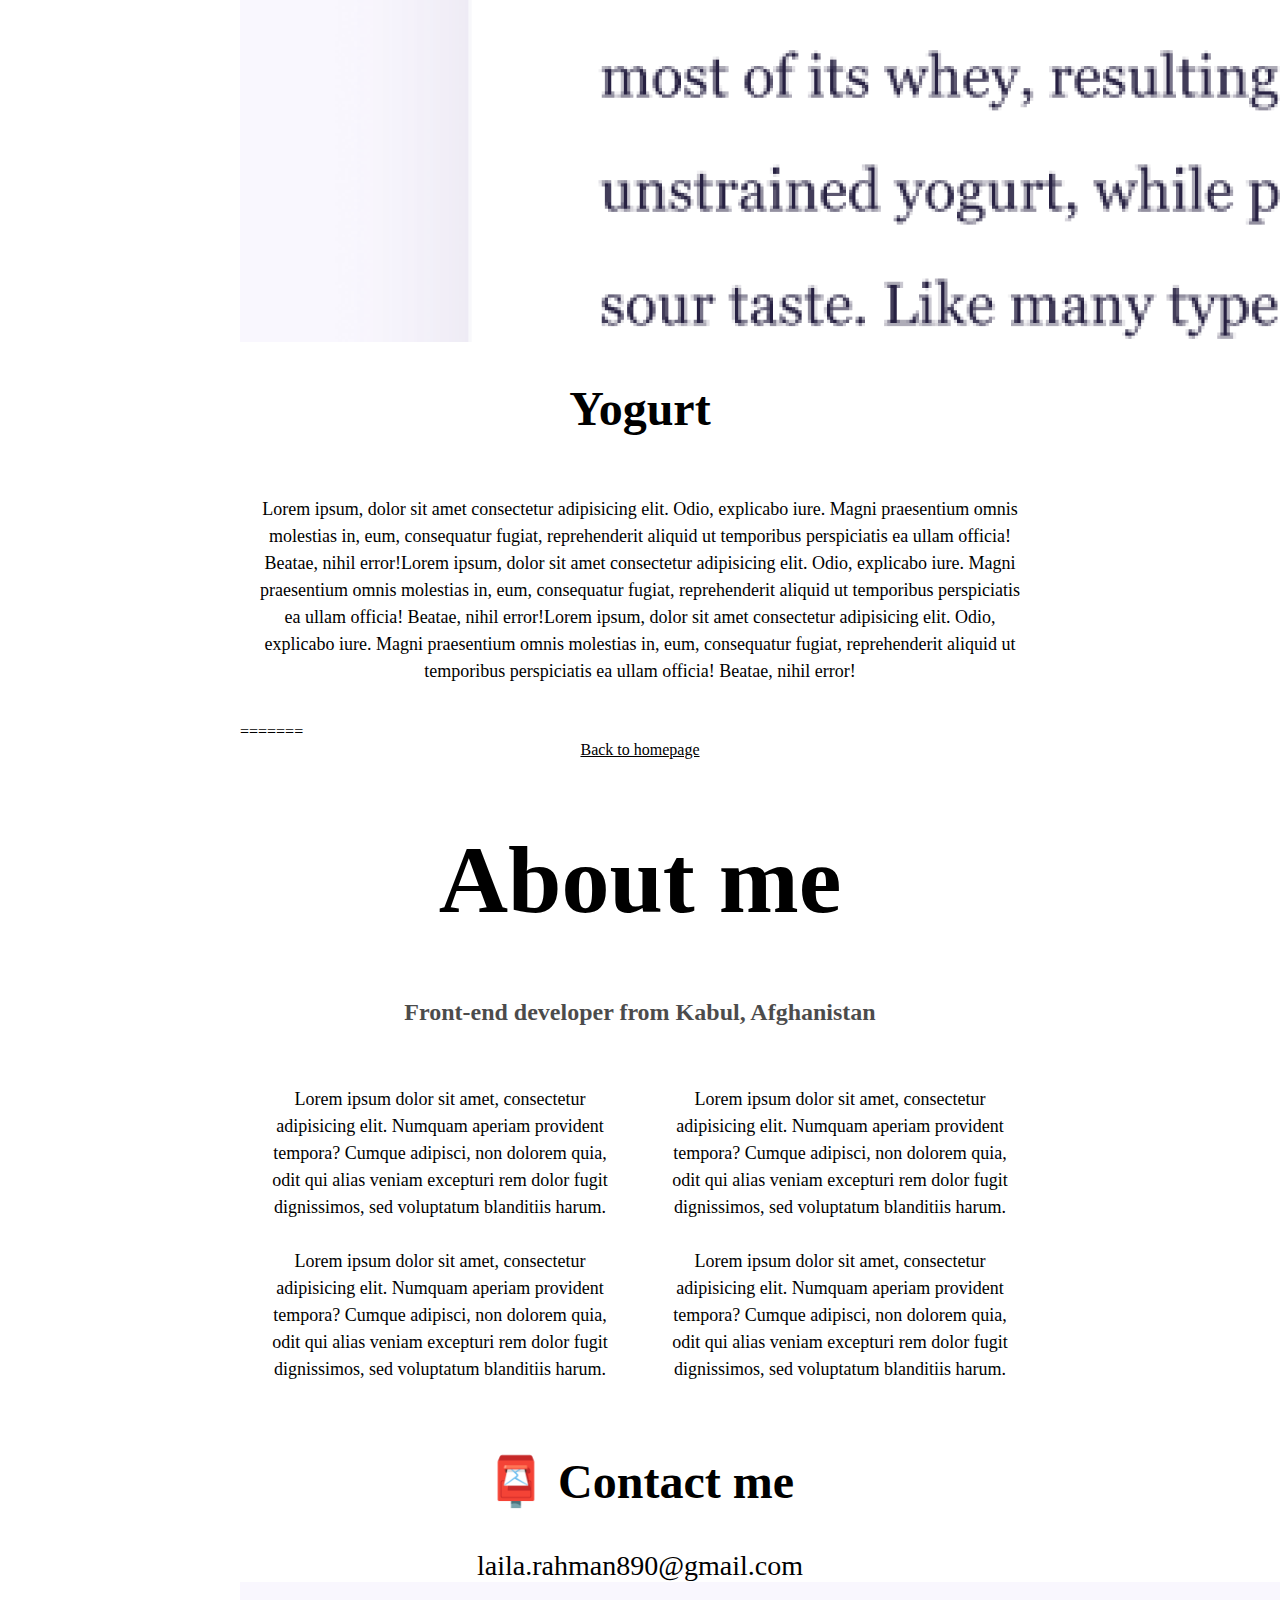
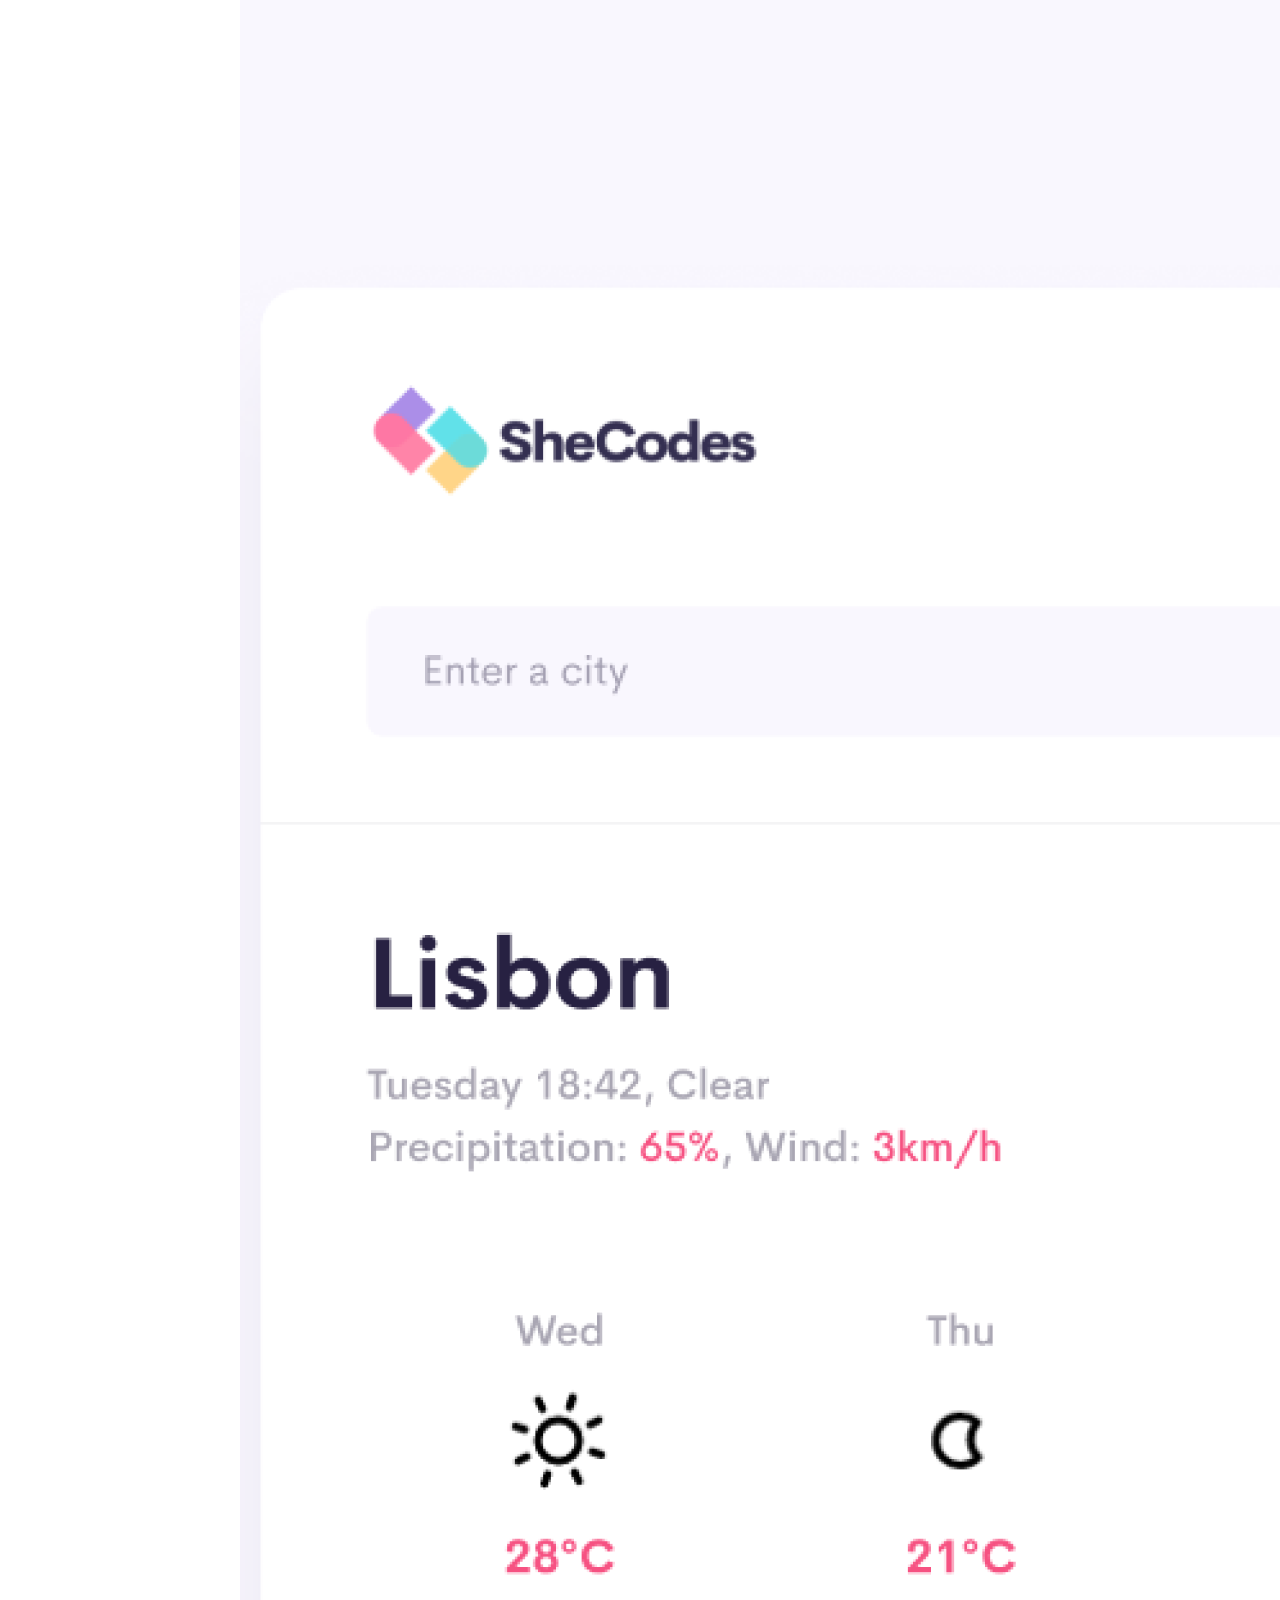
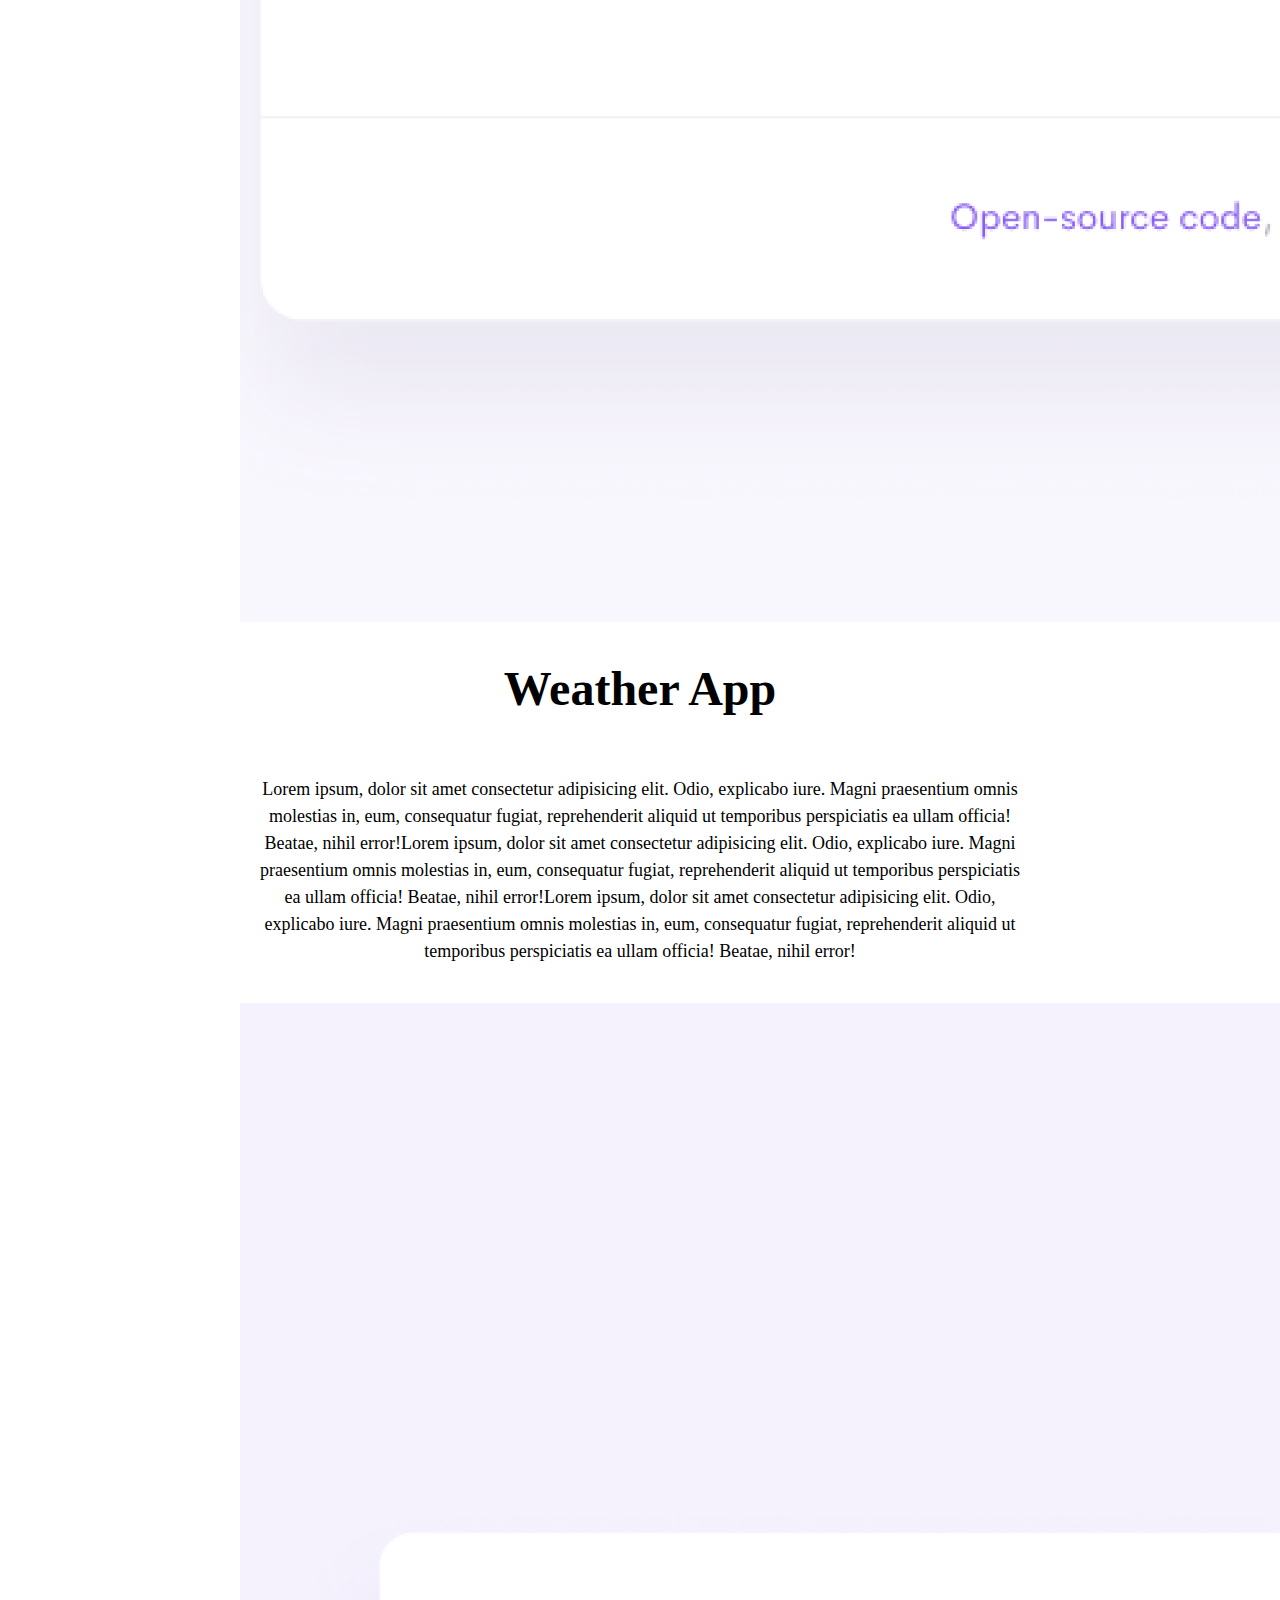
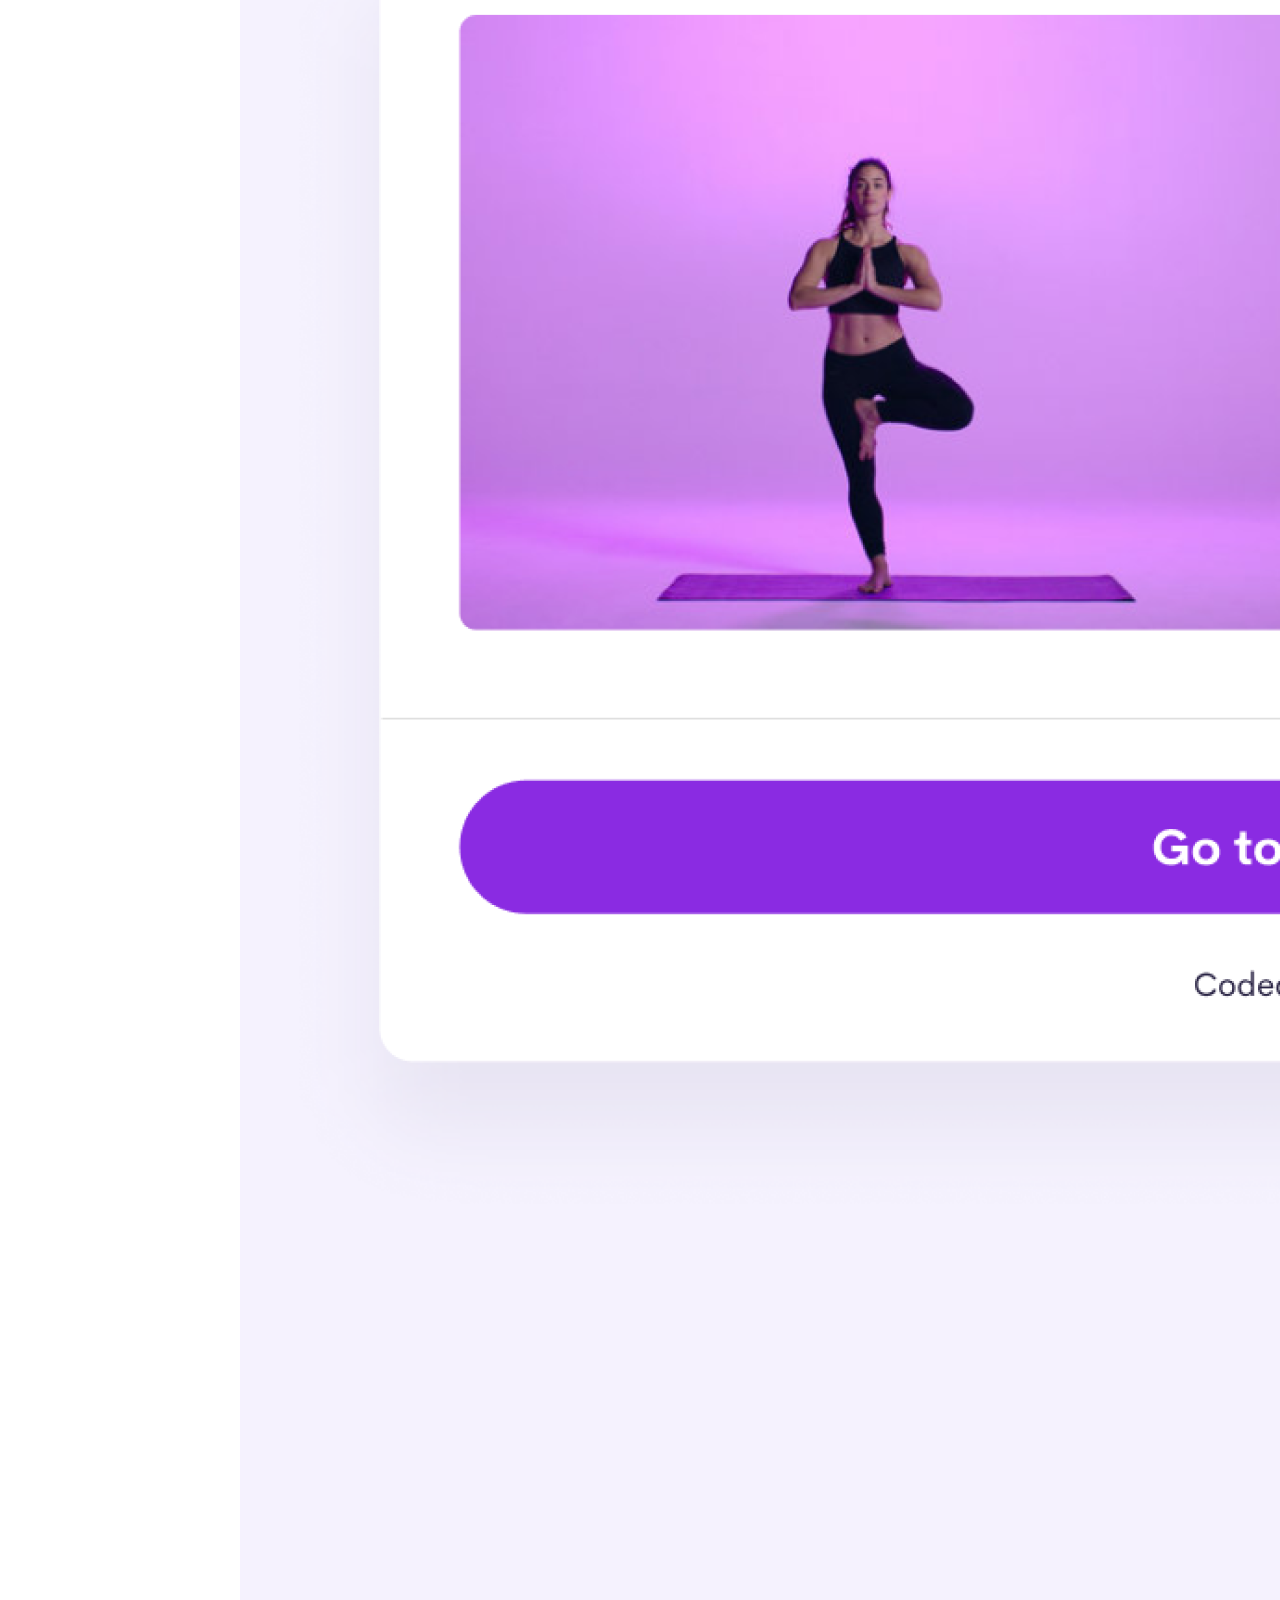
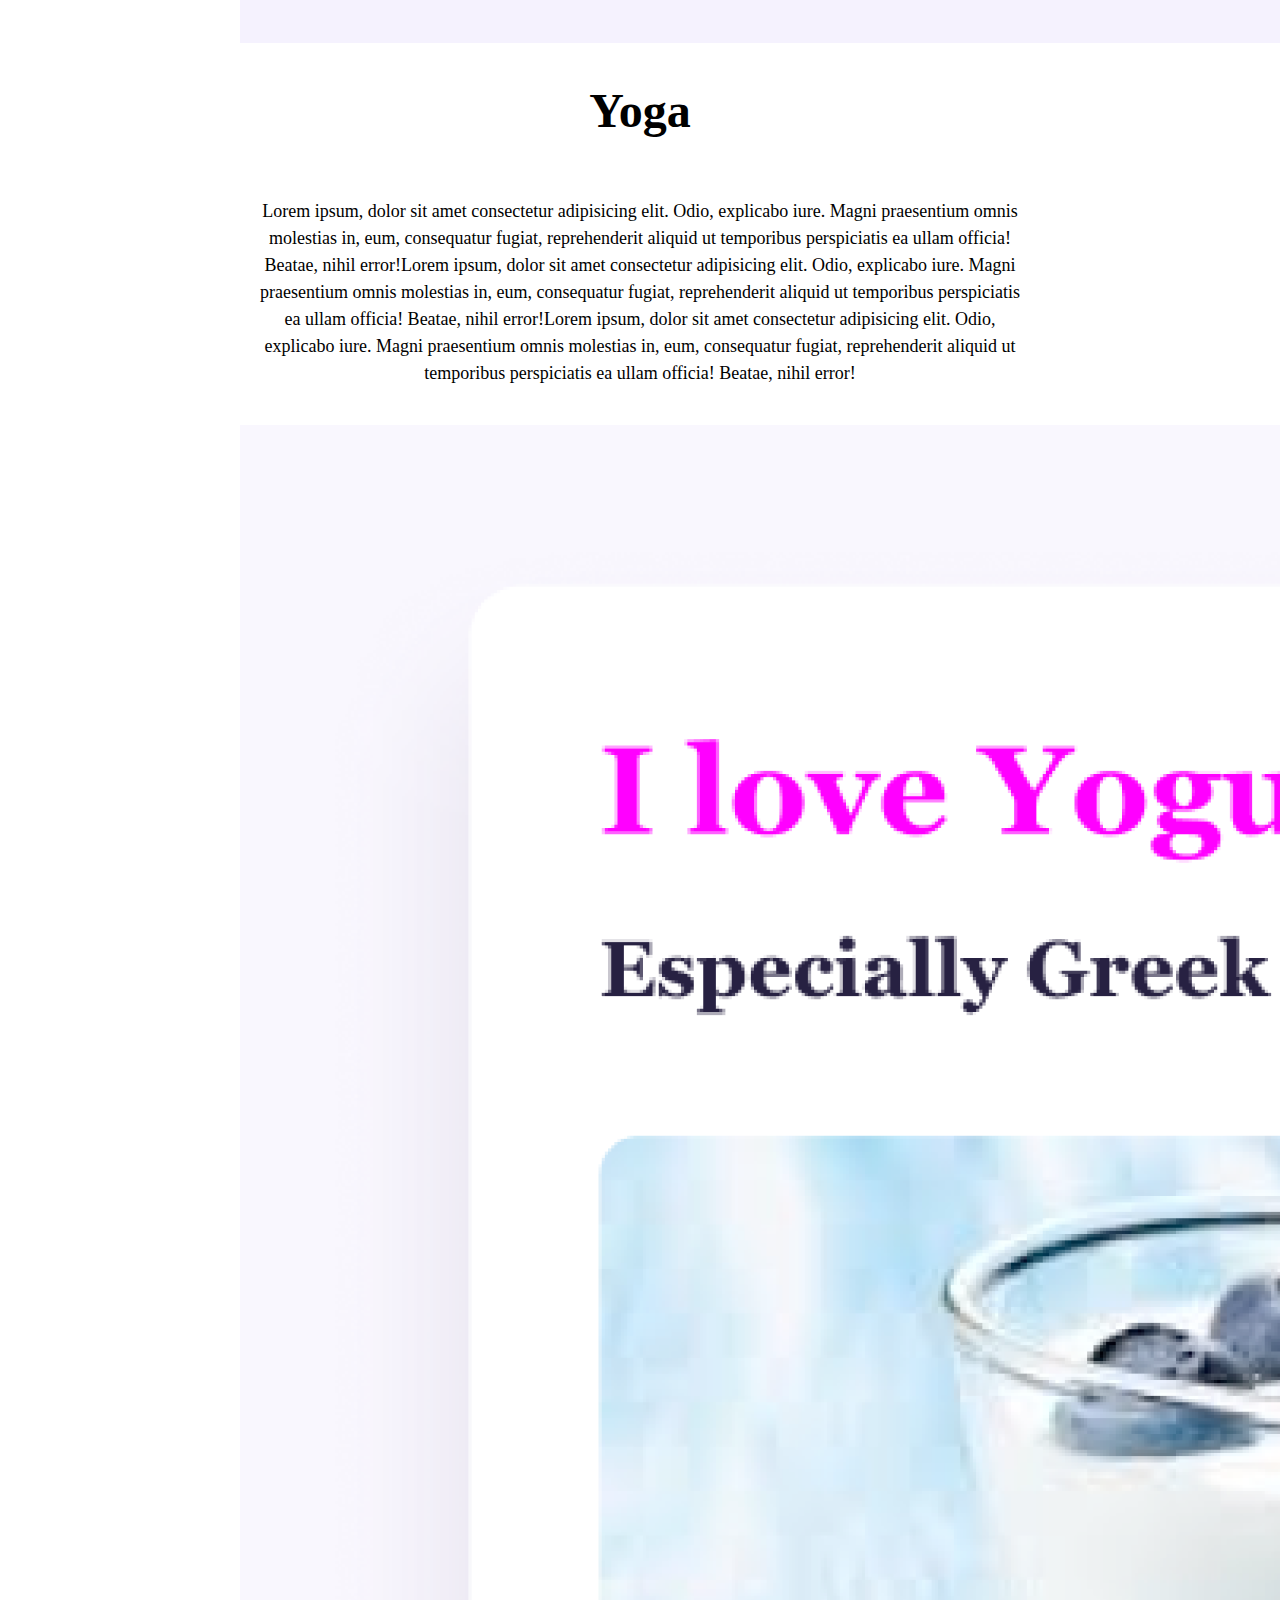
==== commit e9cfeaf4: "final2" ====
--- a/about.html
+++ b/about.html
@@ -1,3 +1,4 @@
+<<<<<<< HEAD
 <!DOCTYPE html>
 <html lang="en">
   <head>
@@ -134,3 +135,141 @@
     </div>
   </body>
 </html>
+=======
+<!DOCTYPE html>
+<html lang="en">
+  <head>
+    <meta charset="UTF-8" />
+    <meta http-equiv="X-UA-Compatible" content="IE=edge" />
+    <meta name="viewport" content="width=device-width, initial-scale=1.0" />
+    <link rel="stylesheet" href="style.css" />
+    <link
+      href="https://cdn.jsdelivr.net/npm/bootstrap@5.3.2/dist/css/bootstrap.min.css"
+      rel="stylesheet"
+      integrity="sha384-T3c6CoIi6uLrA9TneNEoa7RxnatzjcDSCmG1MXxSR1GAsXEV/Dwwykc2MPK8M2HN"
+      crossorigin="anonymous"
+    />
+    <script
+      src="https://cdn.jsdelivr.net/npm/bootstrap@5.3.2/dist/js/bootstrap.bundle.min.js"
+      integrity="sha384-C6RzsynM9kWDrMNeT87bh95OGNyZPhcTNXj1NW7RuBCsyN/o0jlpcV8Qyq46cDfL"
+      crossorigin="anonymous"
+    ></script>
+    <title>About Laila Rahman</title>
+  </head>
+  <body class="container">
+    <a href="index.html" class="homepage-link">Back to homepage</a>
+    <h1>About me</h1>
+    <h3>Front-end developer from Kabul, Afghanistan</h3>
+    <div class="about-paragraphs">
+      <p>
+        Lorem ipsum dolor sit amet, consectetur adipisicing elit. Numquam
+        aperiam provident tempora? Cumque adipisci, non dolorem quia, odit qui
+        alias veniam excepturi rem dolor fugit dignissimos, sed voluptatum
+        blanditiis harum.
+        <br />
+        <br />
+        Lorem ipsum dolor sit amet, consectetur adipisicing elit. Numquam
+        aperiam provident tempora? Cumque adipisci, non dolorem quia, odit qui
+        alias veniam excepturi rem dolor fugit dignissimos, sed voluptatum
+        blanditiis harum.
+      </p>
+      <p>
+        Lorem ipsum dolor sit amet, consectetur adipisicing elit. Numquam
+        aperiam provident tempora? Cumque adipisci, non dolorem quia, odit qui
+        alias veniam excepturi rem dolor fugit dignissimos, sed voluptatum
+        blanditiis harum.
+        <br />
+        <br />
+        Lorem ipsum dolor sit amet, consectetur adipisicing elit. Numquam
+        aperiam provident tempora? Cumque adipisci, non dolorem quia, odit qui
+        alias veniam excepturi rem dolor fugit dignissimos, sed voluptatum
+        blanditiis harum.
+      </p>
+    </div>
+    <div id="contact">
+      <h2>📮 Contact me</h2>
+      <a href="mailto:laila.rahman890@gmail.com" class="email-link"
+        >laila.rahman890@gmail.com</a
+      >
+    </div>
+    <!-- Flex -->
+    <div class="d-flex flex-row mb-3">
+      <div class="p-2">
+        <img
+          src="images/weather.png"
+          class="img-thumbnail"
+          alt="weather app image"
+        />
+      </div>
+      <div class="p-2">
+        <h2>Weather App</h2>
+        <p>
+          Lorem ipsum, dolor sit amet consectetur adipisicing elit. Odio,
+          explicabo iure. Magni praesentium omnis molestias in, eum, consequatur
+          fugiat, reprehenderit aliquid ut temporibus perspiciatis ea ullam
+          officia! Beatae, nihil error!Lorem ipsum, dolor sit amet consectetur
+          adipisicing elit. Odio, explicabo iure. Magni praesentium omnis
+          molestias in, eum, consequatur fugiat, reprehenderit aliquid ut
+          temporibus perspiciatis ea ullam officia! Beatae, nihil error!Lorem
+          ipsum, dolor sit amet consectetur adipisicing elit. Odio, explicabo
+          iure. Magni praesentium omnis molestias in, eum, consequatur fugiat,
+          reprehenderit aliquid ut temporibus perspiciatis ea ullam officia!
+          Beatae, nihil error!
+        </p>
+      </div>
+    </div>
+    <!-- flex two -->
+    <div class="d-flex flex-row mb-3">
+      <div class="p-2">
+        <img
+          src="images/yoga.png"
+          class="img-thumbnail"
+          alt="weather app image"
+        />
+      </div>
+      <div class="p-2">
+        <h2>Yoga</h2>
+        <p>
+          Lorem ipsum, dolor sit amet consectetur adipisicing elit. Odio,
+          explicabo iure. Magni praesentium omnis molestias in, eum, consequatur
+          fugiat, reprehenderit aliquid ut temporibus perspiciatis ea ullam
+          officia! Beatae, nihil error!Lorem ipsum, dolor sit amet consectetur
+          adipisicing elit. Odio, explicabo iure. Magni praesentium omnis
+          molestias in, eum, consequatur fugiat, reprehenderit aliquid ut
+          temporibus perspiciatis ea ullam officia! Beatae, nihil error!Lorem
+          ipsum, dolor sit amet consectetur adipisicing elit. Odio, explicabo
+          iure. Magni praesentium omnis molestias in, eum, consequatur fugiat,
+          reprehenderit aliquid ut temporibus perspiciatis ea ullam officia!
+          Beatae, nihil error!
+        </p>
+      </div>
+    </div>
+    <!-- flex three -->
+    <div class="d-flex flex-row mb-3">
+      <div class="p-2">
+        <img
+          src="images/yogurt.png"
+          class="img-thumbnail"
+          alt="weather app image"
+        />
+      </div>
+      <div class="p-2">
+        <h2>Yogurt</h2>
+        <p>
+          Lorem ipsum, dolor sit amet consectetur adipisicing elit. Odio,
+          explicabo iure. Magni praesentium omnis molestias in, eum, consequatur
+          fugiat, reprehenderit aliquid ut temporibus perspiciatis ea ullam
+          officia! Beatae, nihil error!Lorem ipsum, dolor sit amet consectetur
+          adipisicing elit. Odio, explicabo iure. Magni praesentium omnis
+          molestias in, eum, consequatur fugiat, reprehenderit aliquid ut
+          temporibus perspiciatis ea ullam officia! Beatae, nihil error!Lorem
+          ipsum, dolor sit amet consectetur adipisicing elit. Odio, explicabo
+          iure. Magni praesentium omnis molestias in, eum, consequatur fugiat,
+          reprehenderit aliquid ut temporibus perspiciatis ea ullam officia!
+          Beatae, nihil error!
+        </p>
+      </div>
+    </div>
+  </body>
+</html>
+>>>>>>> f98cd4c91ad76cf053c8ed99b5e5380825bc2d6c
--- a/style.css
+++ b/style.css
@@ -1,3 +1,4 @@
+<<<<<<< HEAD
 :root {
   --primary-color: #6c63ff;
   --secondary-color: #f5f2fe;
@@ -79,3 +80,86 @@
   text-decoration: underline;
 }
 
+=======
+:root {
+  --primary-color: #6c63ff;
+  --secondary-color: #f5f2fe;
+  --box-shadow: 0 5px 10px rgba(0, 0, 0, 0.3);
+}
+body {
+  margin: 0 auto;
+  max-width: 800px; 
+}
+
+.continar{
+  margin: 0 auto;
+}
+h3 {
+  text-align: center;
+  margin: 0;
+}
+h1 {
+  font-size: 96px;
+  text-align: center;
+}
+h2 {
+  font-size: 48px;
+  text-align: center;
+}
+h3 {
+  font-size: 24px;
+  opacity: 0.7;
+}
+p {
+  background: var(--secondary-color);
+  padding: 20px;
+  border-radius: 4px;
+  font-size: 18px;
+  line-height: 1.5;
+  text-align: center;
+}
+.navigation-links {
+  display: flex;
+  margin-top: 40px;
+  justify-content: center;
+}
+.navigation-links a {
+  margin: 20px;
+  border-radius: 4px;
+  padding: 20px 15px;
+  text-decoration: none;
+  text-transform: capitalize;
+}
+.contact-link {
+  background: var(--primary-color);
+  box-shadow: var(--box-shadow);
+  color: white;
+}
+.about-link {
+  color: var(--primary-color);
+  border: 1px solid var(--primary-color);
+}
+.homepage-link {
+  color: var(--primary-color);
+  text-align: center;
+  display: block;
+}
+.about-paragraphs {
+  display: flex;
+  margin: 30px 0;
+}
+.about-paragraphs p {
+  margin: 10px;
+}
+.email-link {
+  display: flex;
+  justify-content: center;
+  color: var(--primary-color);
+  font-size: 28px;
+  text-decoration: none;
+}
+.email-link:hover {
+  text-decoration: underline;
+}
+
+>>>>>>> f98cd4c91ad76cf053c8ed99b5e5380825bc2d6c
--- a/style.css
+++ b/style.css
@@ -1,3 +1,4 @@
+<<<<<<< HEAD
 :root {
   --primary-color: #6c63ff;
   --secondary-color: #f5f2fe;
@@ -79,3 +80,86 @@
   text-decoration: underline;
 }
 
+=======
+:root {
+  --primary-color: #6c63ff;
+  --secondary-color: #f5f2fe;
+  --box-shadow: 0 5px 10px rgba(0, 0, 0, 0.3);
+}
+body {
+  margin: 0 auto;
+  max-width: 800px; 
+}
+
+.continar{
+  margin: 0 auto;
+}
+h3 {
+  text-align: center;
+  margin: 0;
+}
+h1 {
+  font-size: 96px;
+  text-align: center;
+}
+h2 {
+  font-size: 48px;
+  text-align: center;
+}
+h3 {
+  font-size: 24px;
+  opacity: 0.7;
+}
+p {
+  background: var(--secondary-color);
+  padding: 20px;
+  border-radius: 4px;
+  font-size: 18px;
+  line-height: 1.5;
+  text-align: center;
+}
+.navigation-links {
+  display: flex;
+  margin-top: 40px;
+  justify-content: center;
+}
+.navigation-links a {
+  margin: 20px;
+  border-radius: 4px;
+  padding: 20px 15px;
+  text-decoration: none;
+  text-transform: capitalize;
+}
+.contact-link {
+  background: var(--primary-color);
+  box-shadow: var(--box-shadow);
+  color: white;
+}
+.about-link {
+  color: var(--primary-color);
+  border: 1px solid var(--primary-color);
+}
+.homepage-link {
+  color: var(--primary-color);
+  text-align: center;
+  display: block;
+}
+.about-paragraphs {
+  display: flex;
+  margin: 30px 0;
+}
+.about-paragraphs p {
+  margin: 10px;
+}
+.email-link {
+  display: flex;
+  justify-content: center;
+  color: var(--primary-color);
+  font-size: 28px;
+  text-decoration: none;
+}
+.email-link:hover {
+  text-decoration: underline;
+}
+
+>>>>>>> f98cd4c91ad76cf053c8ed99b5e5380825bc2d6c
